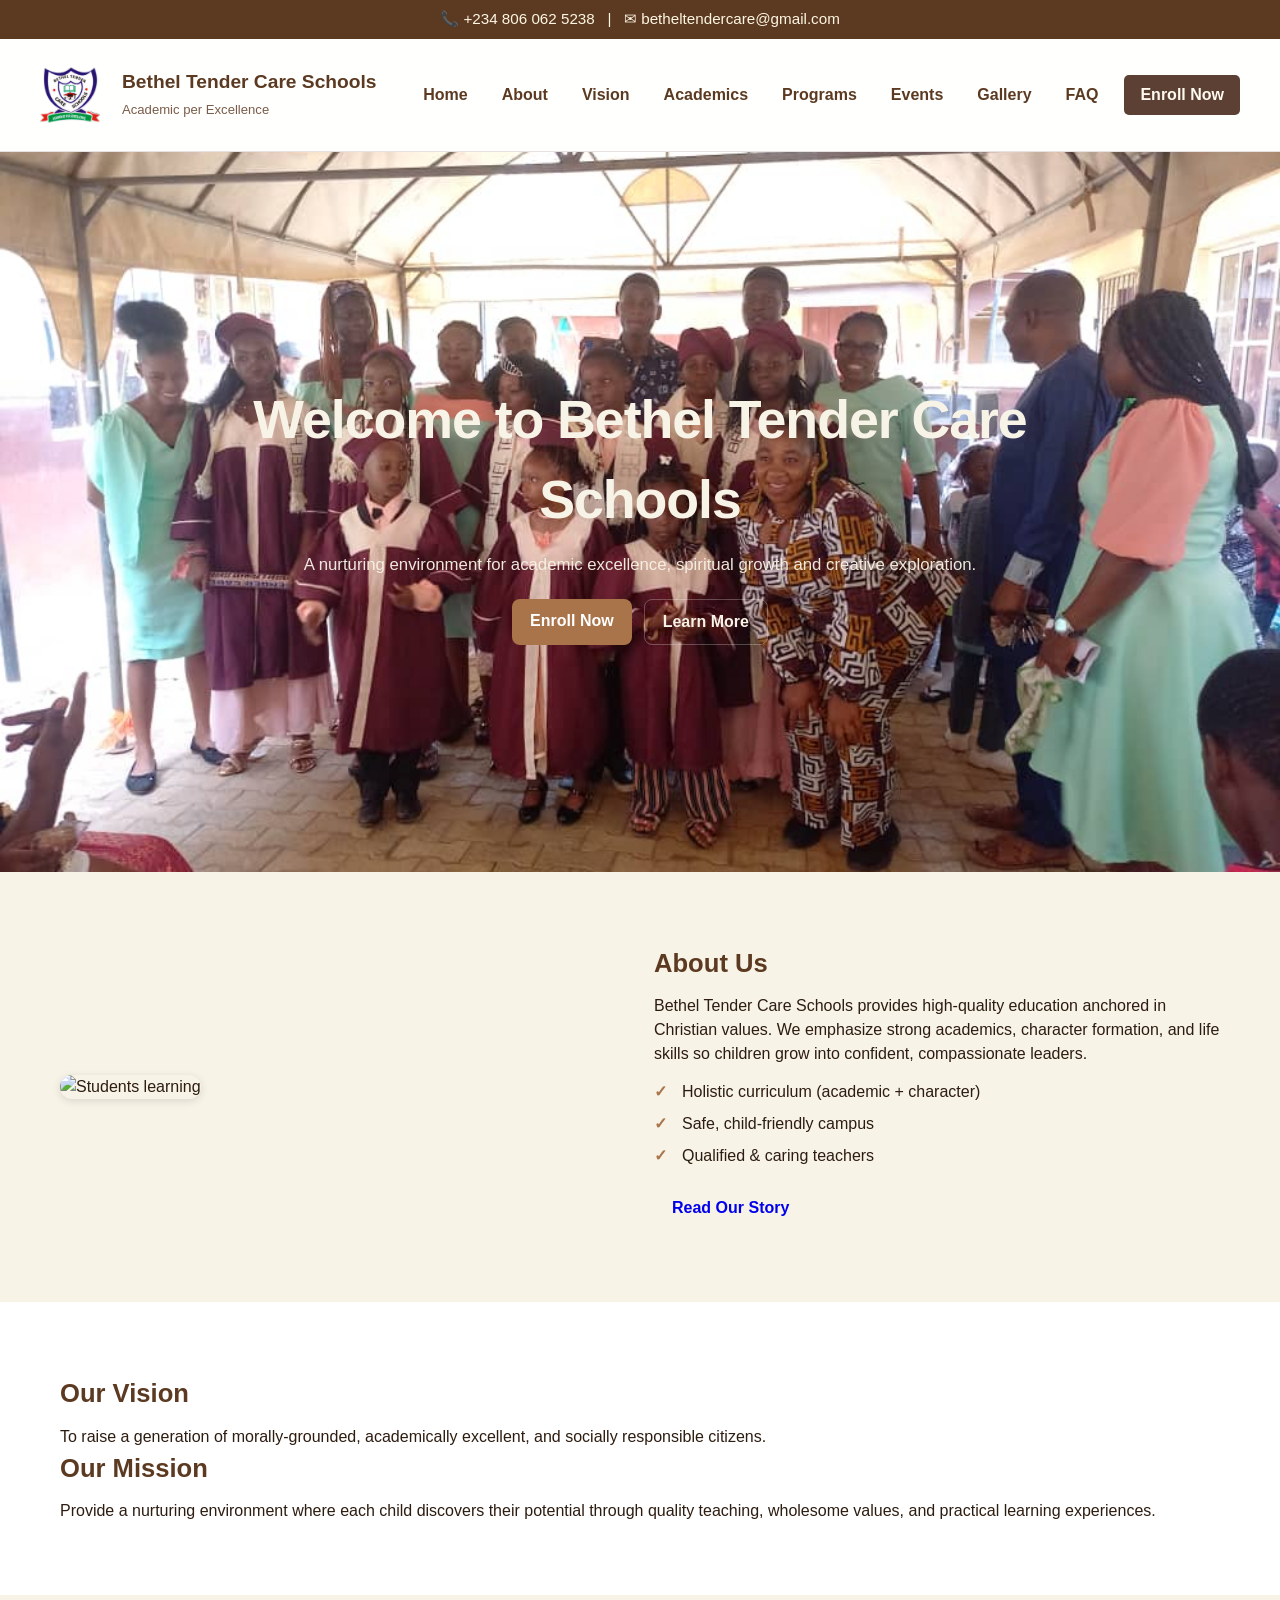
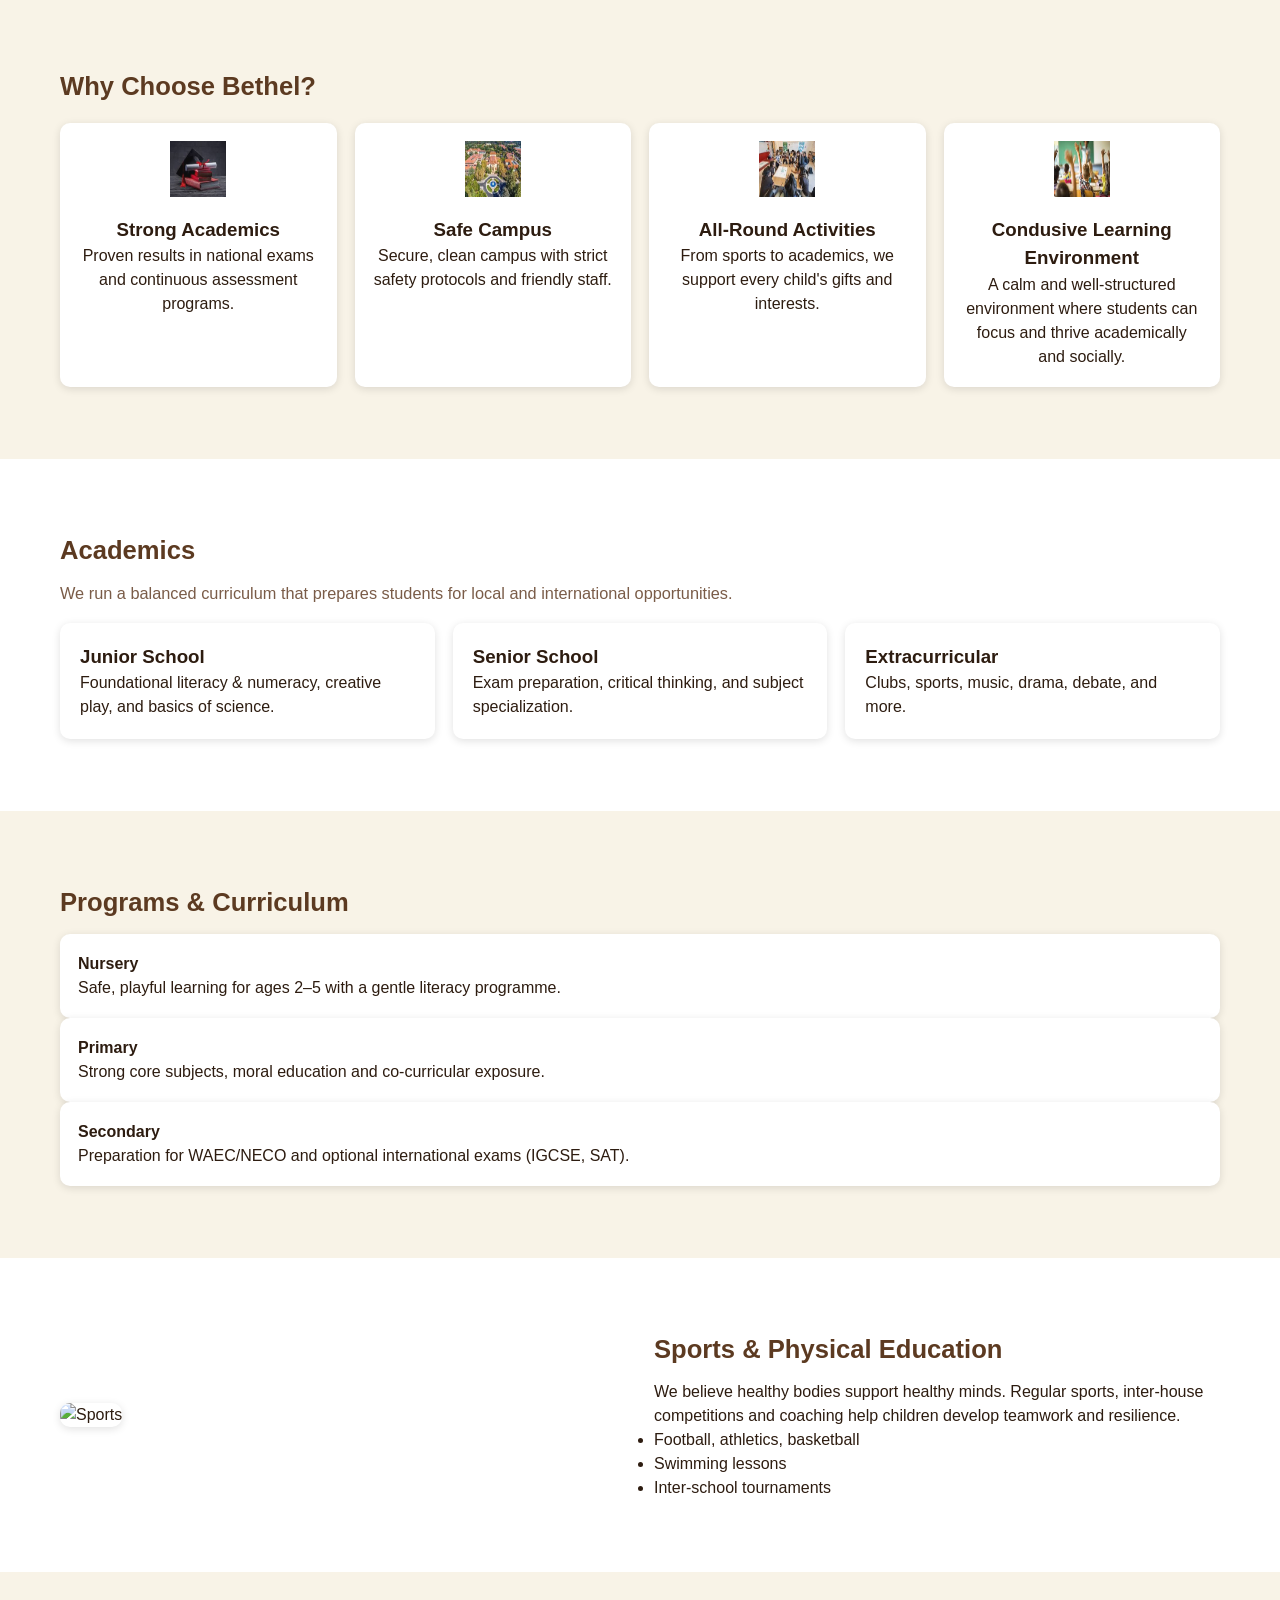
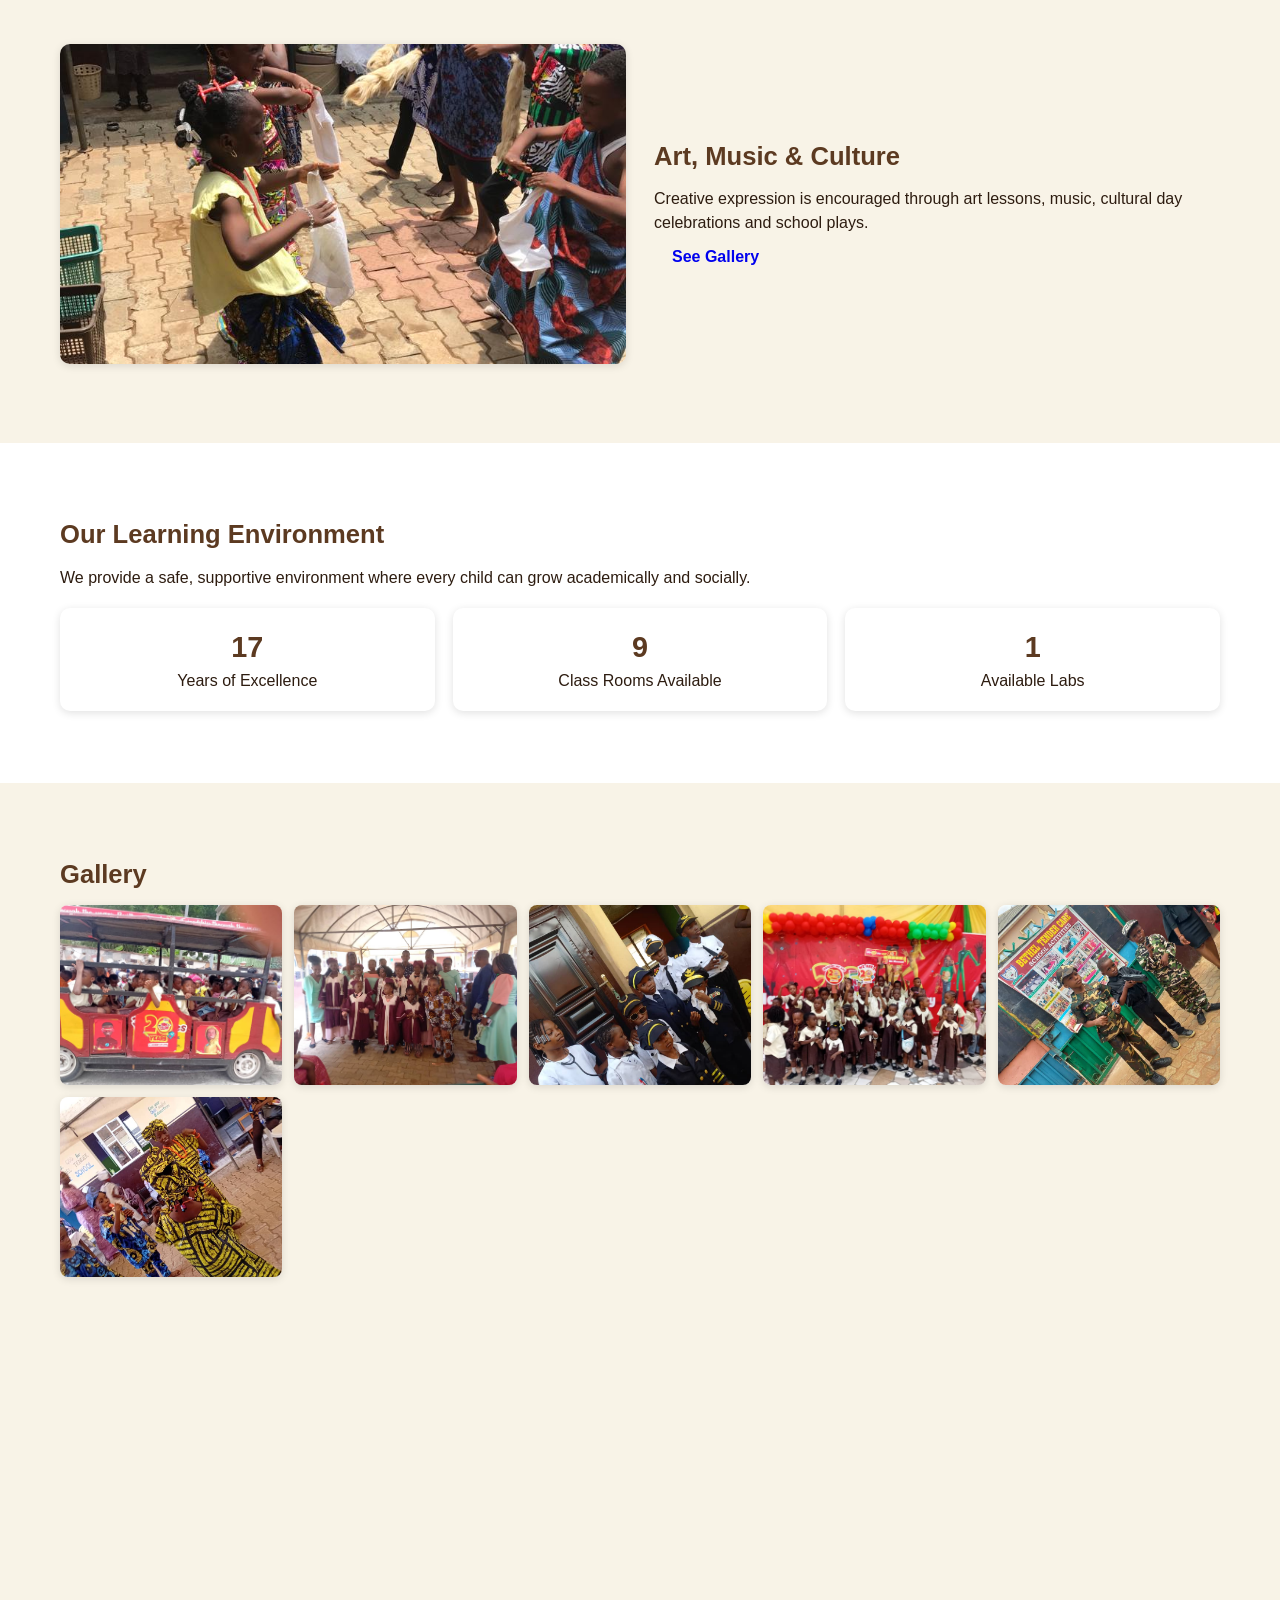
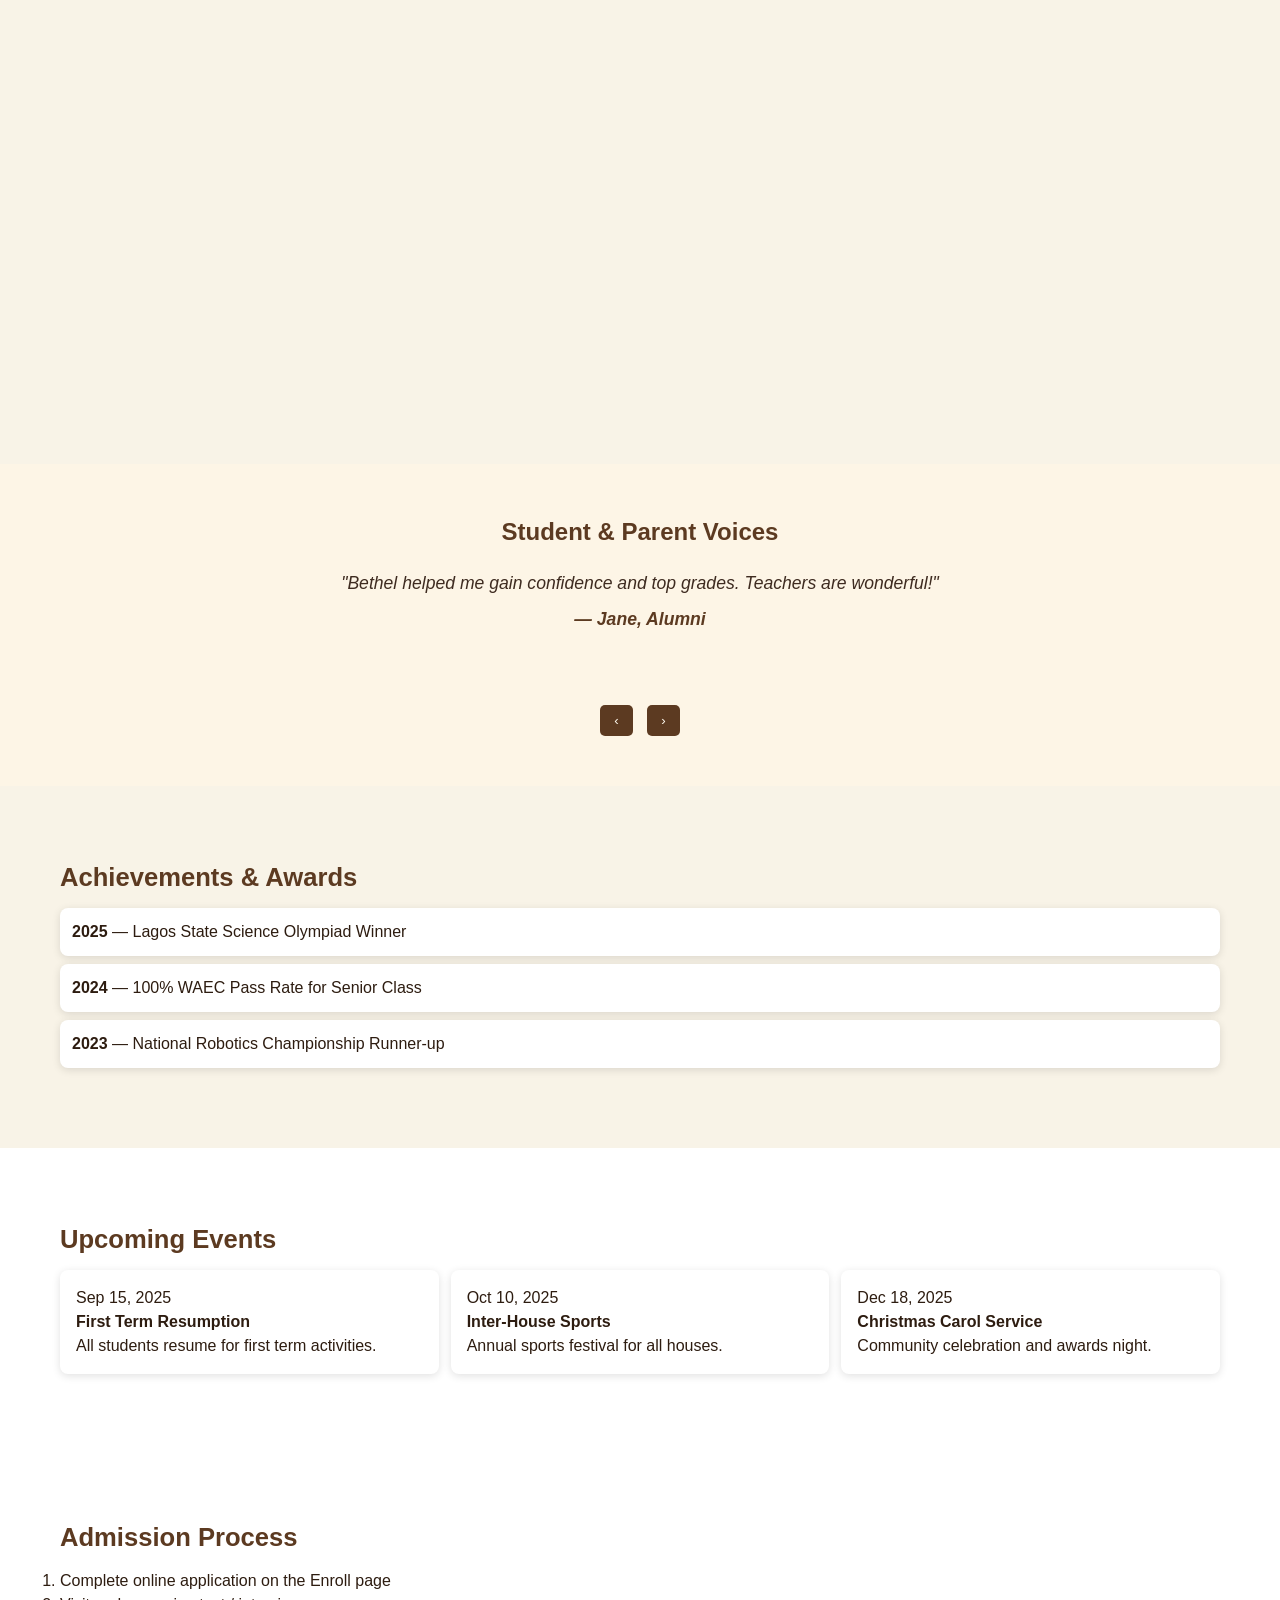
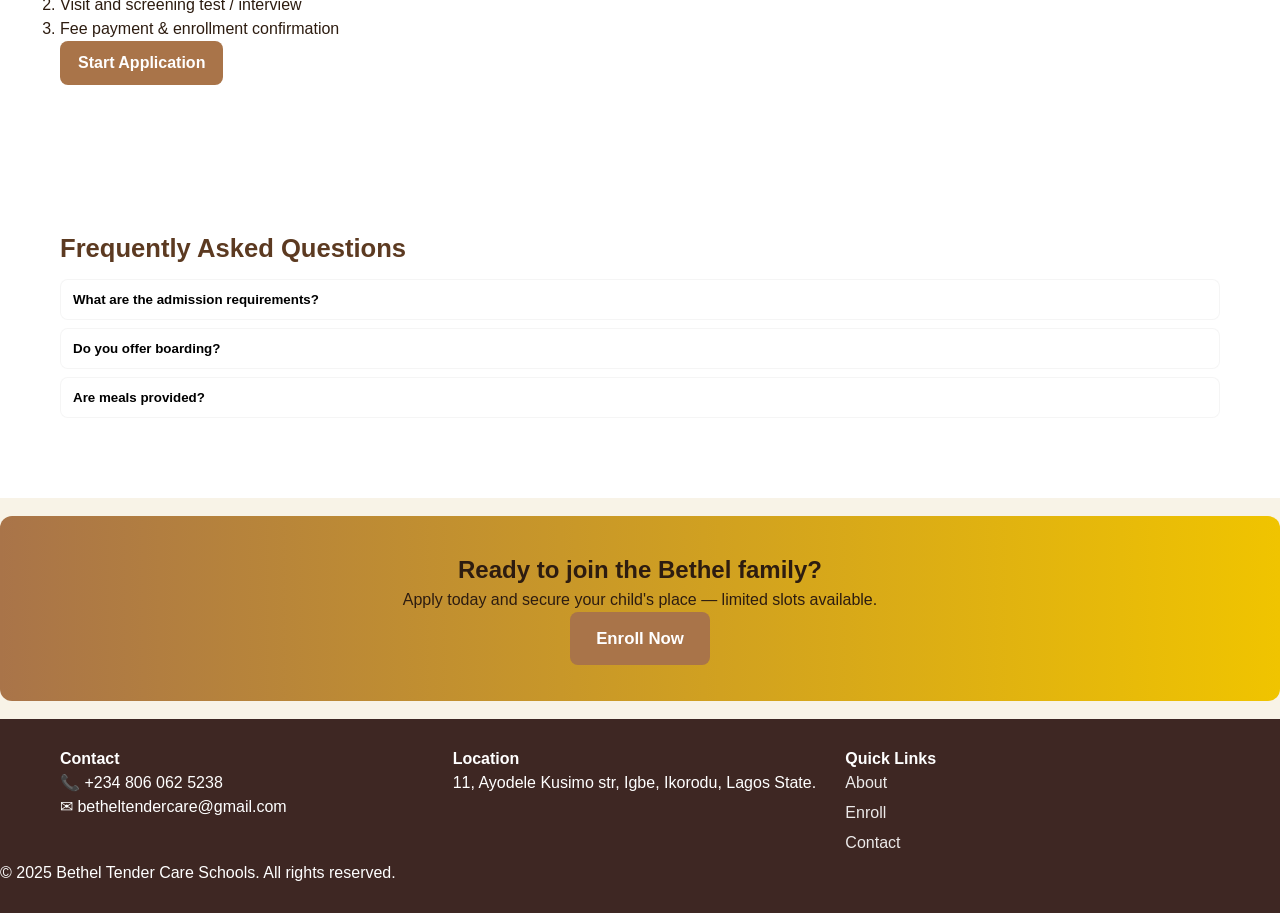
==== index.html @ 30502657 "Initial commit" ====
<!DOCTYPE html>
<html lang="en">
<head>
  <meta charset="utf-8" />
  <meta name="viewport" content="width=device-width,initial-scale=1" />
  <title>Bethel Tender Care Schools — Home</title>
  <link rel="stylesheet" href="style.css" />
</head>
<body>
  <!-- Top bar -->
  <div class="top-bar">
    <div class="container">
      📞 +234 806 062 5238 &nbsp; | &nbsp; ✉ betheltendercare@gmail.com
    </div>
  </div>

  <!-- Header / Nav -->
  <header class="site-header">
    <div class="container header-inner">
      <div class="brand">
        <img src="logo.png" alt="Bethel Tender Care logo" class="logo" />
        <div class="brand-text">
          <span class="school-name">Bethel Tender Care Schools</span>
          <span class="tagline">Academic per Excellence</span>
        </div>
      </div>

      <button id="navToggle" aria-expanded="false" aria-controls="mainNav" class="nav-toggle">
        ☰
      </button>

      <nav id="mainNav" class="nav">
        <ul>
          <li><a href="#hero">Home</a></li>
          <li><a href="#about">About</a></li>
          <li><a href="#vision">Vision</a></li>
          <li><a href="#academics">Academics</a></li>
          <li><a href="#programs">Programs</a></li>
          <li><a href="#events">Events</a></li>
          <li><a href="#gallery">Gallery</a></li>
          <li><a href="#faq">FAQ</a></li>
          <li><a class="cta" href="enroll.html">Enroll Now</a></li>
        </ul>
      </nav>
    </div>
  </header>

  <!-- HERO (parallax) -->
  <section id="hero" class="hero" role="region" aria-label="Welcome">
    <div class="hero-inner container">
      <h1 class="hero-title">Welcome to Bethel Tender Care Schools</h1>
      <p class="hero-sub">A nurturing environment for academic excellence, spiritual growth and creative exploration.</p>
      <div class="hero-ctas">
        <a class="btn btn-primary" href="enroll.html">Enroll Now</a>
        <a class="btn btn-ghost" href="#about">Learn More</a>
      </div>
    </div>
  </section>

  <!-- 1 — About (full screen) -->
  <section id="about" class="section about">
    <div class="container about-grid">
      <div class="about-media">
        <img src="images/about-hero.jpg" alt="Students learning" /> <!-- REPLACE -->
      </div>
      <div class="about-content">
        <h2>About Us</h2>
        <p>Bethel Tender Care Schools provides high-quality education anchored in Christian values. We emphasize strong academics, character formation, and life skills so children grow into confident, compassionate leaders.</p>
        <ul class="list-check">
          <li>Holistic curriculum (academic + character)</li>
          <li>Safe, child-friendly campus</li>
          <li>Qualified & caring teachers</li>
        </ul>
        <a class="btn" href="about.html">Read Our Story</a>
      </div>
    </div>
  </section>

  <!-- 2 — Vision & Mission -->
  <section id="vision" class="section alt">
    <div class="container split">
      <div>
        <h2>Our Vision</h2>
        <p>To raise a generation of morally-grounded, academically excellent, and socially responsible citizens.</p>
      </div>
      <div>
        <h2>Our Mission</h2>
        <p>Provide a nurturing environment where each child discovers their potential through quality teaching, wholesome values, and practical learning experiences.</p>
      </div>
    </div>
  </section>

  <!-- 3 — Why Choose Us (features grid) -->
  <section id="why" class="section">
    <div class="container">
      <h2>Why Choose Bethel?</h2>
      <div class="features-grid">
        <article class="feature">
          <img src="academic.jpeg" alt="" />
          <h3>Strong Academics</h3>
          <p>Proven results in national exams and continuous assessment programs.</p>
        </article>
        <article class="feature">
          <img src="campus.jpeg" alt="" />
          <h3>Safe Campus</h3>
          <p>Secure, clean campus with strict safety protocols and friendly staff.</p>
        </article>
        <article class="feature">
          <img src="activities.jpeg" alt="" />
          <h3>All-Round Activities</h3>
          <p>From sports to academics, we support every child's gifts and interests.</p>
        </article>
        <article class="feature">
          <img src="learning.jpeg" alt="" />
          <h3>Condusive Learning Environment</h3>
          <p>A calm and well-structured environment where students can focus and thrive academically and socially.</p>
        </article>
      </div>
    </div>
  </section>

  <!-- 4 — Academics (cards) -->
  <section id="academics" class="section alt">
    <div class="container">
      <h2>Academics</h2>
      <p class="lead">We run a balanced curriculum that prepares students for local and international opportunities.</p>
      <div class="card-grid">
        <div class="card">
          <h3>Junior School</h3>
          <p>Foundational literacy & numeracy, creative play, and basics of science.</p>
        </div>
        <div class="card">
          <h3>Senior School</h3>
          <p>Exam preparation, critical thinking, and subject specialization.</p>
        </div>
        <div class="card">
          <h3>Extracurricular</h3>
          <p>Clubs, sports, music, drama, debate, and more.</p>
        </div>
      </div>
    </div>
  </section>

  <!-- 5 — Programs (detailed) -->
  <section id="programs" class="section">
    <div class="container">
      <h2>Programs & Curriculum</h2>
      <div class="programs-grid">
        <article class="prog">
          <h4>Nursery</h4>
          <p>Safe, playful learning for ages 2–5 with a gentle literacy programme.</p>
        </article>
        <article class="prog">
          <h4>Primary</h4>
          <p>Strong core subjects, moral education and co-curricular exposure.</p>
        </article>
        <article class="prog">
          <h4>Secondary</h4>
          <p>Preparation for WAEC/NECO and optional international exams (IGCSE, SAT).</p>
        </article>
      </div>
    </div>
  </section>

  <!-- 6 — Sports & Activities (image + text) -->
  <section id="sports" class="section alt">
    <div class="container media-row">
      <div class="media-left">
        <img src="images/sports.jpg" alt="Sports" />
      </div>
      <div class="media-right">
        <h2>Sports & Physical Education</h2>
        <p>We believe healthy bodies support healthy minds. Regular sports, inter-house competitions and coaching help children develop teamwork and resilience.</p>
        <ul>
          <li>Football, athletics, basketball</li>
          <li>Swimming lessons</li>
          <li>Inter-school tournaments</li>
        </ul>
      </div>
    </div>
  </section>

  <!-- 7 — Art & Culture -->
  <section id="art" class="section">
    <div class="container media-row reverse">
      <div class="media-left">
        <h2>Art, Music & Culture</h2>
        <p>Creative expression is encouraged through art lessons, music, cultural day celebrations and school plays.</p>
        <a class="btn" href="#gallery">See Gallery</a>
      </div>
      <div class="media-right">
        <img src="Arts.jpg" alt="Art & Culture" />
      </div>
    </div>
  </section>

  <!-- 8 — Learning Environment -->
  <section id="stem" class="section alt">
    <div class="container">
      <h2>Our Learning Environment</h2>
      <p>We provide a safe, supportive environment where every child can grow academically and socially.</p>
      <div class="stats-grid">
        <div class="stat">
          <strong class="count" data-target="17">0</strong>
          <span>Years of Excellence</span>
        </div>
        <div class="stat">
          <strong class="count" data-target="9">0</strong>
          <span>Class Rooms Available</span>
        </div>
        <div class="stat">
          <strong class="count" data-target="1">0</strong>
          <span>Available Labs</span>
        </div>
      </div>
    </div>
  </section>

  <!-- 9 — Photo Gallery (large grid) -->
  <section id="gallery" class="section">
    <div class="container">
      <h2>Gallery</h2>
      <div class="gallery-grid">
        <!-- REPLACE WITH YOUR IMAGES -->
        <img src="pic1.jpg" alt="Gallery 1" class="gallery-item" />
        <img src="pic2.jpg" alt="Gallery 2" class="gallery-item" />
        <img src="pic3.jpg" alt="Gallery 3" class="gallery-item" />
        <img src="pic4.jpg" alt="Gallery 4" class="gallery-item" />
        <img src="pic5.jpg" alt="Gallery 5" class="gallery-item" />
        <img src="pic6.jpg" alt="Gallery 6" class="gallery-item" />
      </div>
    </div>
  </section>

  <!-- 10 — School Tour Video Section -->
  <section id="tour" class="section alt">
    <div class="container">
      <h2>School Tour</h2>
      <div class="video-wrap">
        <!-- Replace src with your tour video (MP4) or embed -->
        <video controls src="videos/school-tour.mp4" poster="images/video-poster.jpg">Your browser doesn't support video.</video>
      </div>
    </div>
  </section>

  <!-- 11 — Student Testimonials (carousel) -->
  <section class="testimonials">
  <h2>Student & Parent Voices</h2>
  <div class="testimonial-container">
    <div class="testimonial active">
      <p>"Bethel helped me gain confidence and top grades. Teachers are wonderful!"</p>
      <span>— Jane, Alumni</span>
    </div>
    <div class="testimonial">
      <p>"My son has grown academically and spiritually at Bethel."</p>
      <span>— Mr. Okoye, Parent</span>
    </div>
    <div class="testimonial">
      <p>"Great balance of discipline and warmth — a home away from home."</p>
      <span>— Mrs. Uche</span>
    </div>
  </div>

  <div class="testimonial-buttons">
    <button id="prev">‹</button>
    <button id="next">›</button>
  </div>
</section>

  <!-- 12 — Achievements & Awards (timeline) -->
  <section id="awards" class="section">
    <div class="container">
      <h2>Achievements & Awards</h2>
      <ul class="timeline">
        <li><strong>2025</strong> — Lagos State Science Olympiad Winner</li>
        <li><strong>2024</strong> — 100% WAEC Pass Rate for Senior Class</li>
        <li><strong>2023</strong> — National Robotics Championship Runner-up</li>
      </ul>
    </div>
  </section>

  <!-- 13 — Events -->
  <section id="events" class="section alt">
    <div class="container">
      <h2>Upcoming Events</h2>
      <div class="events-grid">
        <article class="event-card">
          <time>Sep 15, 2025</time>
          <h4>First Term Resumption</h4>
          <p>All students resume for first term activities.</p>
        </article>
        <article class="event-card">
          <time>Oct 10, 2025</time>
          <h4>Inter-House Sports</h4>
          <p>Annual sports festival for all houses.</p>
        </article>
        <article class="event-card">
          <time>Dec 18, 2025</time>
          <h4>Christmas Carol Service</h4>
          <p>Community celebration and awards night.</p>
        </article>
      </div>
    </div>
  </section>

  <!-- 14 — Admissions Process (steps) -->
  <section id="admission-process" class="section alt">
    <div class="container">
      <h2>Admission Process</h2>
      <ol class="steps">
        <li>Complete online application on the Enroll page</li>
        <li>Visit and screening test / interview</li>
        <li>Fee payment & enrollment confirmation</li>
      </ol>
      <a class="btn btn-primary" href="enroll.html">Start Application</a>
    </div>
  </section>

  <!-- 15 — FAQ (accordion) -->
  <section id="faq" class="section alt">
    <div class="container">
      <h2>Frequently Asked Questions</h2>
      <div class="faq-list">
        <div class="faq-item">
          <button class="faq-q">What are the admission requirements?</button>
          <div class="faq-a">Birth certificate, recent school report, medical form, and completed application form.</div>
        </div>
        <div class="faq-item">
          <button class="faq-q">Do you offer boarding?</button>
          <div class="faq-a">“We currently operate strictly as a day school, 
            as we believe children thrive best when they can return home to their families daily. 
            While we do not offer boarding facilities, we ensure our students receive a full, engaging, 
            and well-structured school day.”</div>
        </div>
        <div class="faq-item">
          <button class="faq-q">Are meals provided?</button>
          <div class="faq-a">Meals are not provided by the school. 
            Children are expected to come with their own packed lunches and snacks from home.</div>
        </div>
      </div>
    </div>
  </section>

  <!-- 16 — CTA Banner -->
  <section class="cta-banner">
    <div class="container">
      <h2>Ready to join the Bethel family?</h2>
      <p>Apply today and secure your child's place — limited slots available.</p>
      <a class="btn btn-primary large" href="enroll.html">Enroll Now</a>
    </div>
  </section>

  <!-- 17 — Contact & Footer -->
  <footer class="site-footer">
    <div class="container footer-grid">
      <div>
        <h4>Contact</h4>
        <p>📞 +234 806 062 5238<br/>✉ betheltendercare@gmail.com</p>
      </div>
      <div>
        <h4>Location</h4>
        <p>11, Ayodele Kusimo str, Igbe, Ikorodu, Lagos State.</p>
      </div>
      <div>
        <h4>Quick Links</h4>
        <ul class="footer-links">
          <li><a href="about.html">About</a></li>
          <li><a href="enroll.html">Enroll</a></li>
          <li><a href="https://wa.me/2348060625238">Contact</a></li>
        </ul>
      </div>
    </div>
    <div class="copyright">
      &copy; 2025 Bethel Tender Care Schools. All rights reserved.
    </div>
  </footer>

  <script src="script.js"></script>
</body>
</html>
---- style.css ----
/* ===== Base Reset ===== */
* {
  box-sizing: border-box;
  margin: 0;
  padding: 0;
  font-family: "Segoe UI", Arial, sans-serif;
}

body {
  background: #fffaf0; /* cream background */
  color: #3e2b20;      /* dark cocoa text */
  line-height: 1.6;
}

/* ===== Top Bar ===== */
.top-bar {
  background: #4e342e; /* chocolate */
  color: #fdf6e3;      /* cream text */
  font-size: 0.9rem;
  padding: 0.5rem 0;
  text-align: center;
}

/* ===== Header ===== */
.site-header {
  background: #fff;
  border-bottom: 2px solid #eee;
  padding: 1rem 0;
}

.header-inner {
  display: flex;
  align-items: center;
  justify-content: space-between;
}

.brand {
  display: flex;
  align-items: center;
}

.logo {
  height: 50px;
  margin-right: 10px;
}

.school-name {
  font-weight: bold;
  font-size: 1.2rem;
  color: #5c4033; /* chocolate */
}

/* ===== Navigation ===== */
.nav ul {
  list-style: none;
  display: flex;
  gap: 1rem;
}

.nav a {
  text-decoration: none;
  color: #5c4033; /* chocolate */
  font-weight: 500;
}

.nav a.cta {
  background: #5c4033; /* chocolate button */
  color: #fffaf0;      /* cream text */
  padding: 0.5rem 1rem;
  border-radius: 5px;
}

/* ===== Base / Reset ===== */
:root{
  --primary:#5c4033;       /* chocolate */
  --accent:#d2b48c;        /* tan/cream accent */
  --muted:#7a6a5a;         /* cocoa muted */
  --bg:#fffaf0;            /* cream */
  --glass: rgba(255,255,255,0.85);
  --card-shadow: 0 8px 20px rgba(92,64,51,0.08);
}
*{box-sizing:border-box;margin:0;padding:0}
body{
  font-family: "Segoe UI", Roboto, system-ui, -apple-system, "Helvetica Neue", Arial;
  color:#2d1c10;
  background: var(--bg);
  -webkit-font-smoothing:antialiased;
  -moz-osx-font-smoothing:grayscale;
  line-height:1.5;
}
.container{max-width:1200px;margin:0 auto;padding:0 20px}

/* ===== Top Bar ===== */
.top-bar{
  background:var(--primary);
  color:#fdf6e3;
  font-size:0.95rem;
  padding:8px 0;
}
.top-bar .container{display:flex;justify-content:center;align-items:center}

/* ===== Header & Nav ===== */
.site-header{background:rgba(255,255,255,0.95);position:sticky;top:0;z-index:999;border-bottom:1px solid rgba(92,64,51,0.15)}
.header-inner{display:flex;align-items:center;justify-content:space-between;padding:12px 0}
.brand{display:flex;align-items:center;gap:12px}
.logo{height:56px;width:auto}
.school-name{font-weight:700;color:var(--primary);display:block}
.tagline{font-size:0.82rem;color:var(--muted)}
.nav{display:flex}
.nav ul{display:flex;gap:18px;align-items:center;list-style:none}
.nav a{color:var(--primary);text-decoration:none;font-weight:600;padding:6px 8px;border-radius:6px;transition:all .18s}
.nav a:hover{background:rgba(92,64,51,0.08)}
.nav .cta {
    background: var(--primary);
    color:#fdf6e3;
    padding: 8px 20px;
    border-radius: 8px;
    white-space: nowrap;
    display: inline-flex;
    align-items: center;
    justify-content: center;
    height: 40px;
}
.nav-toggle{display:none;background:none;border:0;font-size:1.4rem}

:root {
  --primary: #5c3a21;   /* Chocolate */
  --accent: #a97449;    /* Lighter chocolate for buttons/accents */
  --bg: #f8f3e7;        /* Cream background */
  --muted: #7a5c48;     /* Muted brown text */
  --card-shadow: 0 2px 8px rgba(0,0,0,0.12);
}

/* ===== HERO (parallax-ready) ===== */
.hero {
  min-height: 80vh;
  display: flex; align-items: center; justify-content: center; text-align: center;
  background-image: url('main.jpg'); /* REPLACE with your hero image */
  background-size: cover; background-position: center;
  position: relative; color: #f8f3e7; padding: 60px 20px;
}
.hero::before {
  content: "";
  position: absolute; inset: 0;
  background: rgba(0,0,0,0);
}
.hero-inner { position: relative; z-index: 2; max-width: 980px; }
.hero-title { font-size: clamp(1.8rem, 4.2vw, 3.6rem); margin-bottom: 12px; font-weight: 800; letter-spacing: -0.02em; }
.hero-sub { font-size: 1.05rem; margin-bottom: 22px; opacity: 0.95; }
.hero-ctas { display: flex; gap: 12px; justify-content: center; flex-wrap: wrap; }

/* button styles */
.btn { display: inline-block; padding: 10px 18px; border-radius: 8px; text-decoration: none; font-weight: 700; }
.btn-primary { background: var(--accent); color: #fff; }
.btn-ghost { background: transparent; border: 1px solid rgba(255,255,255,0.25); color: #f8f3e7; }

/* ===== Sections ===== */
.section { padding: 72px 0; background: var(--bg); }
.section.alt { background: #fff; }
.section h2 { font-size: 1.6rem; color: var(--primary); margin-bottom: 12px; }
.lead { color: var(--muted); margin-bottom: 18px; }

/* ===== About grid ===== */
.about-grid { display: grid; grid-template-columns: 1fr 1fr; gap: 28px; align-items: center; }
.about-media img { width: 100%; height: 420px; object-fit: cover; border-radius: 12px; box-shadow: var(--card-shadow); }
.list-check { margin: 14px 0 18px; list-style: none; padding-left: 0; }
.list-check li { position: relative; padding-left: 28px; margin-bottom: 8px; }
.list-check li:before { content: "✓"; position: absolute; left: 0; color: var(--accent); font-weight: 700; }

/* ===== Features grid ===== */
.features-grid { display: grid; grid-template-columns: repeat(auto-fit,minmax(220px,1fr)); gap: 18px; margin-top: 18px; }
.feature { background: #fff; padding: 18px; border-radius: 10px; box-shadow: var(--card-shadow); text-align: center; }
.feature img { width: 56px; height: 56px; margin-bottom: 12px; opacity: 0.95; }

/* ===== Card grid ===== */
.card-grid { display: grid; grid-template-columns: repeat(auto-fit,minmax(220px,1fr)); gap: 18px; margin-top: 18px; }
.card { background: #fff; padding: 20px; border-radius: 10px; box-shadow: var(--card-shadow); }
.prog { background: #fff; padding: 18px; border-radius: 10px; box-shadow: var(--card-shadow); }

/* ===== Media row ===== */
.media-row { display: flex; gap: 28px; align-items: center; }
.media-row.reverse { flex-direction: row-reverse; }
.media-left img, .media-right img { width: 100%; height: 320px; object-fit: cover; border-radius: 10px; box-shadow: var(--card-shadow); }
.media-left, .media-right { flex: 1; }

/* ===== Stats / counters ===== */
.stats-grid { display: flex; gap: 18px; justify-content: space-between; margin-top: 18px; }
.stat { background: #fff; padding: 18px; border-radius: 10px; text-align: center; flex: 1; box-shadow: var(--card-shadow); }
.stat .count { font-size: 1.8rem; color: var(--primary); display: block; }

/* ===== Gallery grid ===== */
.gallery-grid { display: grid; grid-template-columns: repeat(auto-fit,minmax(220px,1fr)); gap: 12px; }
.gallery-grid .gallery-item { width: 100%; height: 180px; object-fit: cover; border-radius: 8px; cursor: pointer; transition: transform .28s; box-shadow: var(--card-shadow); }
.gallery-grid .gallery-item:hover { transform: translateY(-6px); }

/* ===== Video wrap ===== */
.video-wrap video { width: 100%; max-height: 520px; border-radius: 12px; box-shadow: var(--card-shadow); display: block; }

/* ===== Testimonials stylings ===== */
.testimonials {
  text-align: center;
  padding: 50px 20px;
  background: #fdf5e6; /* cream background */
}

.testimonials h2 {
  color: var(--primary);
  margin-bottom: 20px;
}

.testimonial-container {
  position: relative;
  max-width: 700px;
  margin: 0 auto;
  min-height: 120px;
}

.testimonial {
  display: none;
  font-style: italic;
  font-size: 1.1rem;
  color: #3e2b20;
}

.testimonial.active {
  display: block;
  animation: fadeIn 0.7s ease-in-out;
}

.testimonial span {
  display: block;
  margin-top: 10px;
  font-weight: bold;
  color: var(--primary);
}

.testimonial-buttons {
  margin-top: 15px;
}

.testimonial-buttons button {
  background: var(--primary);
  color: #fffaf0;
  border: none;
  padding: 8px 14px;
  margin: 0 5px;
  border-radius: 5px;
  cursor: pointer;
}

.testimonial-buttons button:hover {
  background: #3e2723; /* deeper chocolate */
}

@keyframes fadeIn {
  from { opacity: 0; transform: translateY(10px); }
  to { opacity: 1; transform: translateY(0); }
}

/* ===== Teachers grid ===== */
.teacher-grid{display:grid;grid-template-columns:repeat(auto-fit,minmax(220px,1fr));gap:18px;margin-top:18px}
.teacher-card{background:#fff;padding:18px;border-radius:10px;text-align:center;box-shadow:var(--card-shadow)}
.teacher-card img{width:100%;height:220px;object-fit:cover;border-radius:8px;margin-bottom:12px}

/* ===== Timeline & events ===== */
.timeline{list-style:none;padding-left:0;margin-top:12px}
.timeline li{background:#fff;padding:12px;border-radius:8px;margin-bottom:8px;box-shadow:var(--card-shadow)}
.events-grid{display:grid;grid-template-columns:repeat(auto-fit,minmax(220px,1fr));gap:12px}
.event-card{background:#fff;padding:16px;border-radius:8px;box-shadow:var(--card-shadow)}

/* ===== Table ===== */
.fees-table{width:100%;border-collapse:collapse;margin-top:12px}
.fees-table th,.fees-table td{padding:12px;border:1px solid #eee;text-align:left}
.muted{color:var(--muted);font-size:0.95rem}

/* ===== FAQ accordion ===== */
.faq-list{margin-top:12px}
.faq-item{margin-bottom:8px}
.faq-q{width:100%;text-align:left;padding:12px;background:#fff;border-radius:8px;border:1px solid rgba(0,0,0,0.04);cursor:pointer;font-weight:700}
.faq-a{padding:12px 14px;background:#fff;border-radius:8px;border:1px solid rgba(0,0,0,0.04);display:none;margin-top:6px}

/* ===== CTA Banner ===== */
.cta-banner{background:linear-gradient(90deg,var(--accent),#f0c400);padding:36px 20px;text-align:center;border-radius:12px;margin:18px auto}
.cta-banner .large{padding:14px 26px;font-size:1.05rem}

/* ===== Footer ===== */
.site-footer{background:#0b1b2b;color:#fff;padding:28px 0;margin-top:18px}
.footer-grid{display:grid;grid-template-columns:repeat(auto-fit,minmax(180px,1fr));gap:18px}
.footer-links{list-style:none;padding-left:0}
.footer-links a{color:#fff;text-decoration:none;opacity:.9;display:block;margin-bottom:6px}

/* ===== Utility classes ===== */
.lead{font-size:1.02rem;color:var(--muted);margin-bottom:12px}

/* ===== Lightbox (gallery) ===== */
.lightbox{
  position:fixed;inset:0;background:rgba(0,0,0,0.8);display:flex;align-items:center;justify-content:center;z-index:2000;opacity:0;pointer-events:none;transition:opacity .25s
}
.lightbox.visible{opacity:1;pointer-events:auto}
.lightbox img{max-width:90%;max-height:90%;border-radius:8px;box-shadow:0 20px 60px rgba(0,0,0,0.6)}

/* ===== Responsive ===== */
@media (max-width:960px){
  .about-grid{grid-template-columns:1fr}
  .media-row{flex-direction:column}
  .nav ul{display:none}
  .nav-toggle{display:block}
}
@media (max-width:640px){
  .hero-title{font-size:1.8rem}
  .stat .count{font-size:1.2rem}
  .gallery-grid .gallery-item{height:130px}
  .media-left img,.media-right img{height:200px}
}


/* ===== Footer ===== */
.site-footer{background:#3e2723;color:#fff;padding:28px 0;margin-top:18px}
.footer-links a{color:#fff;text-decoration:none;opacity:.9;display:block;margin-bottom:6px}
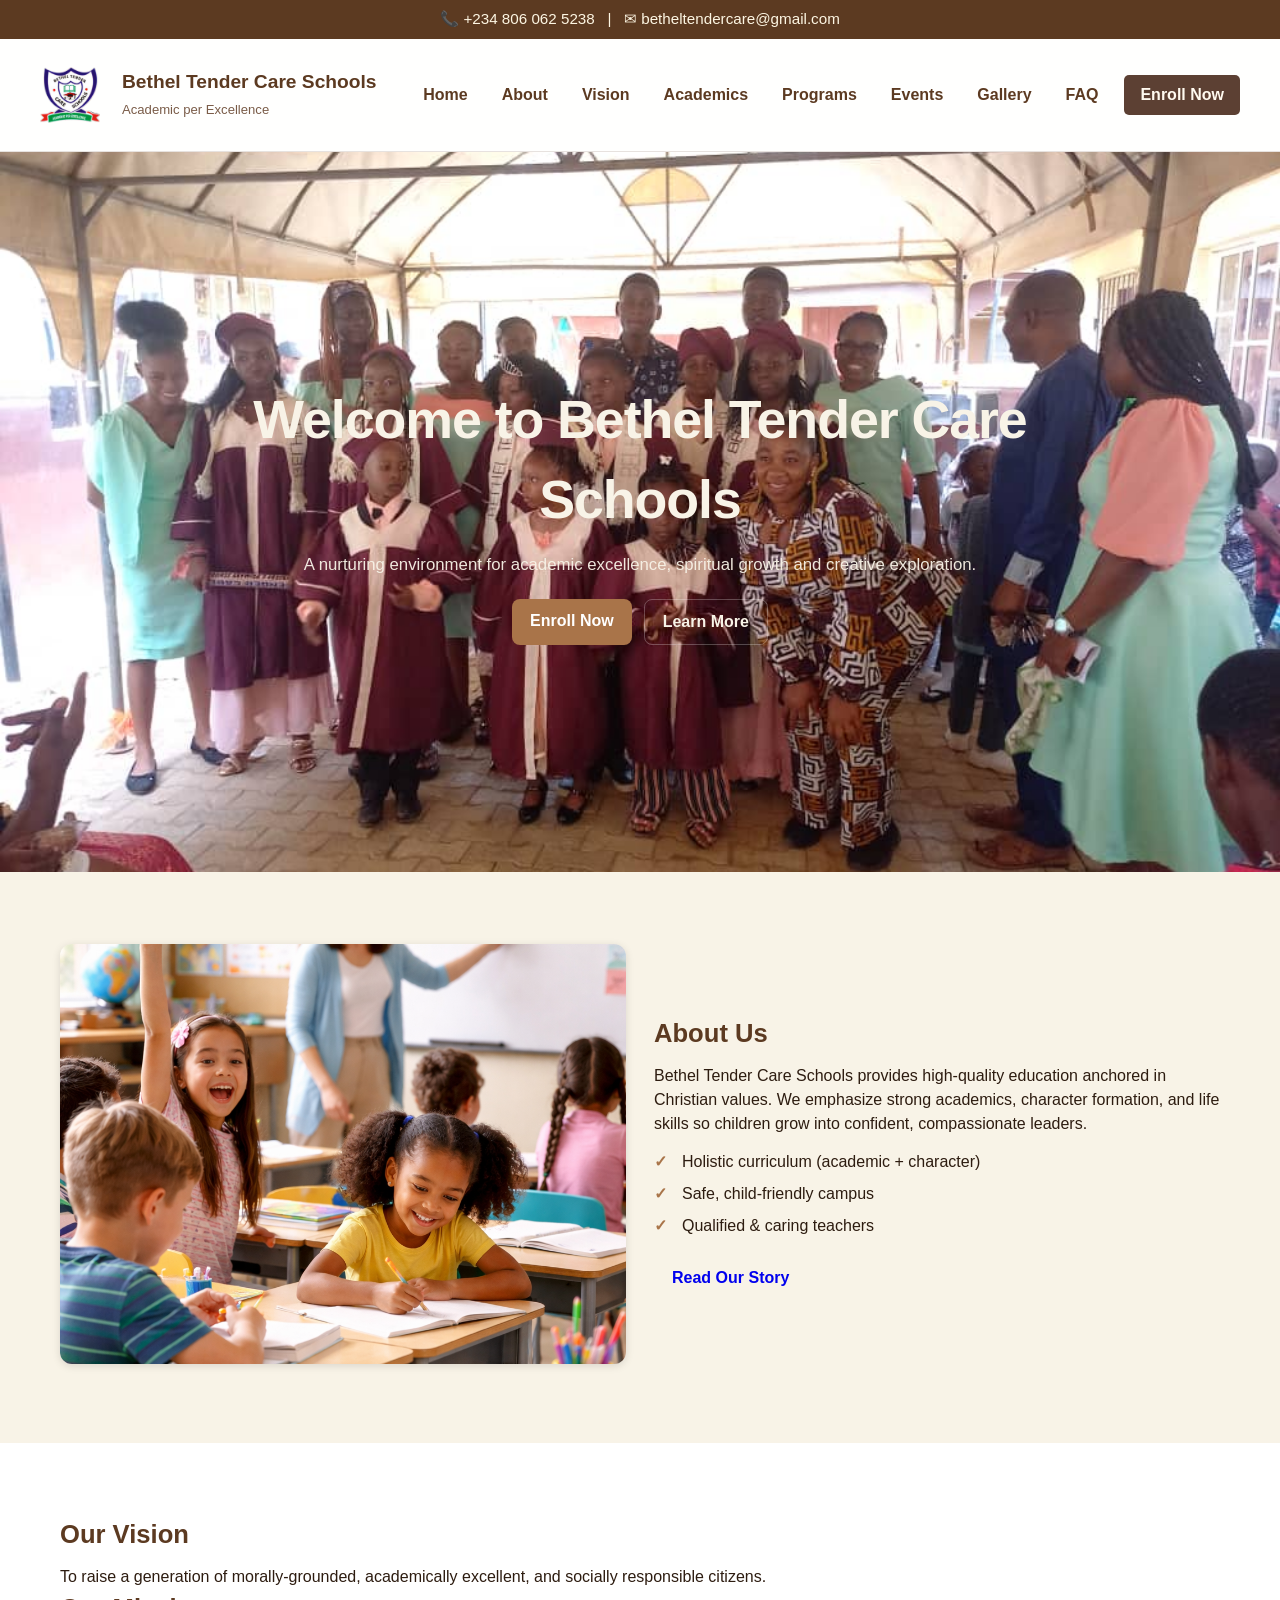
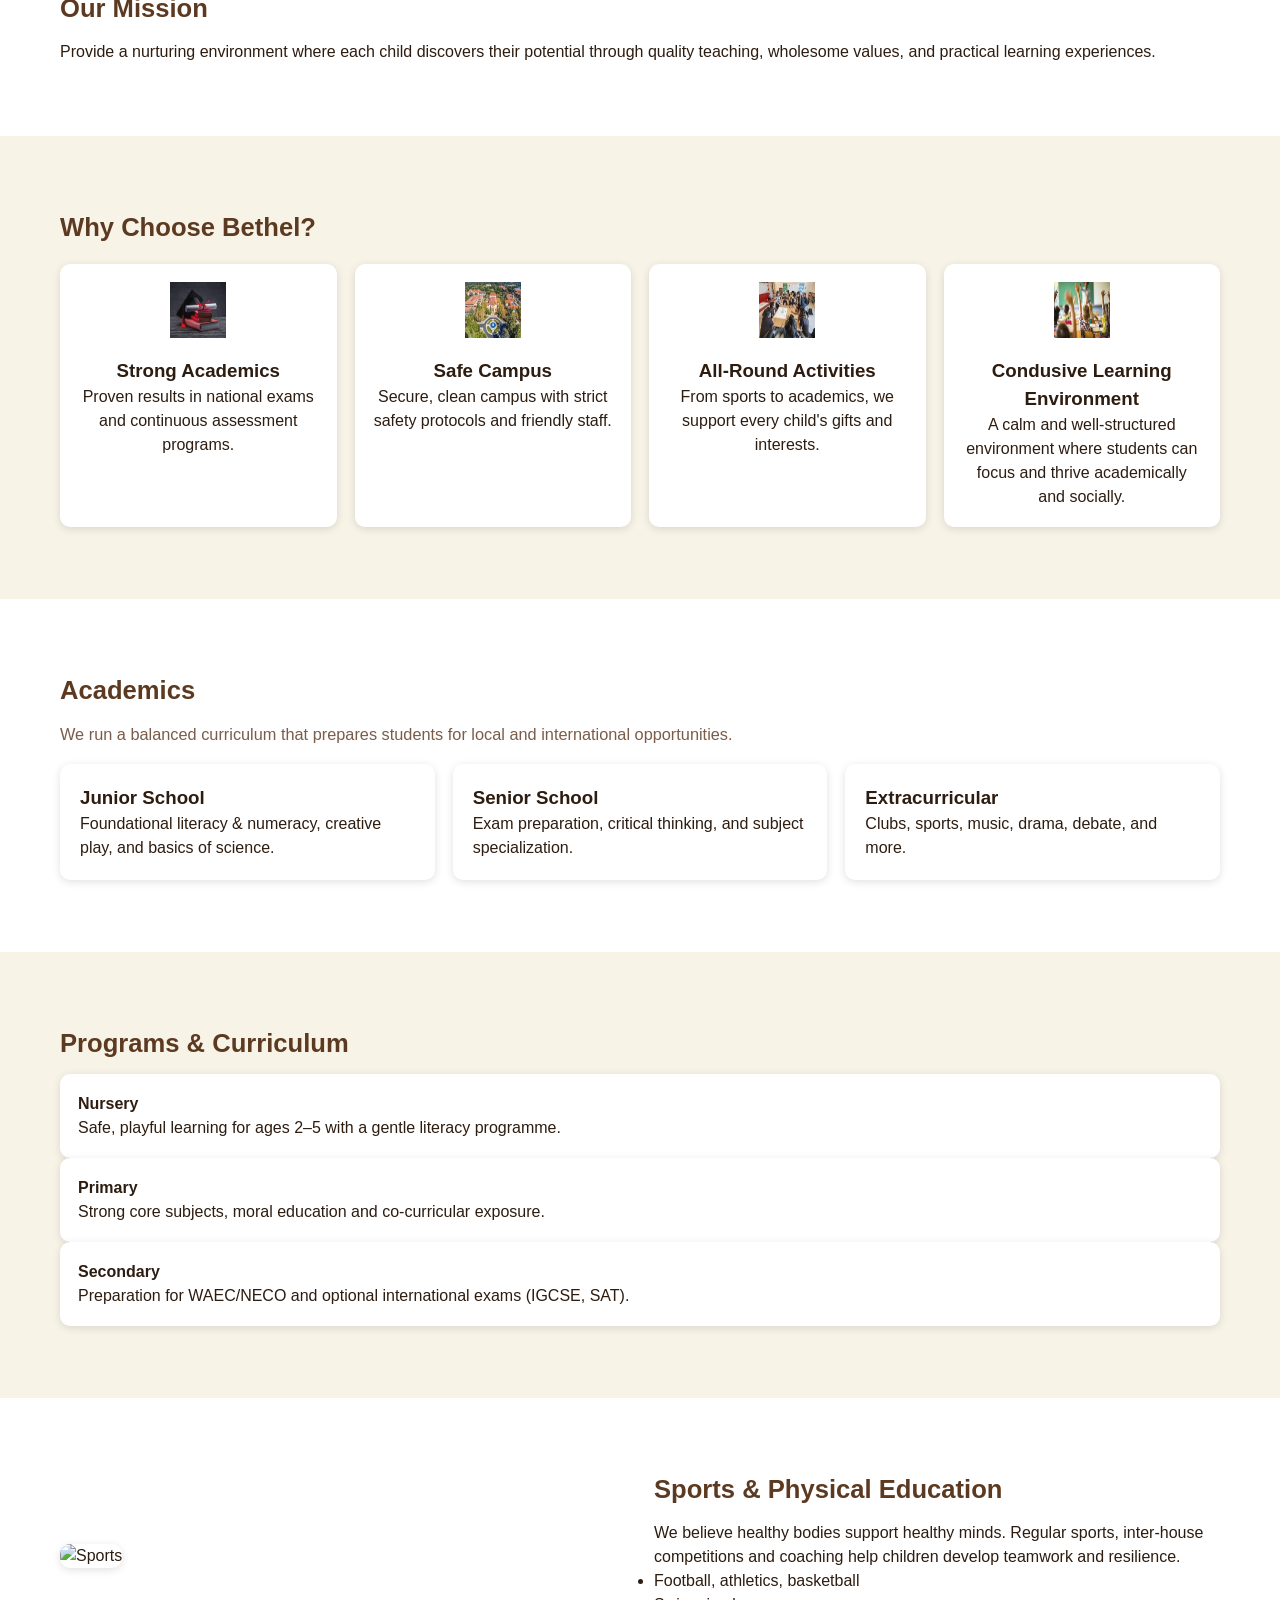
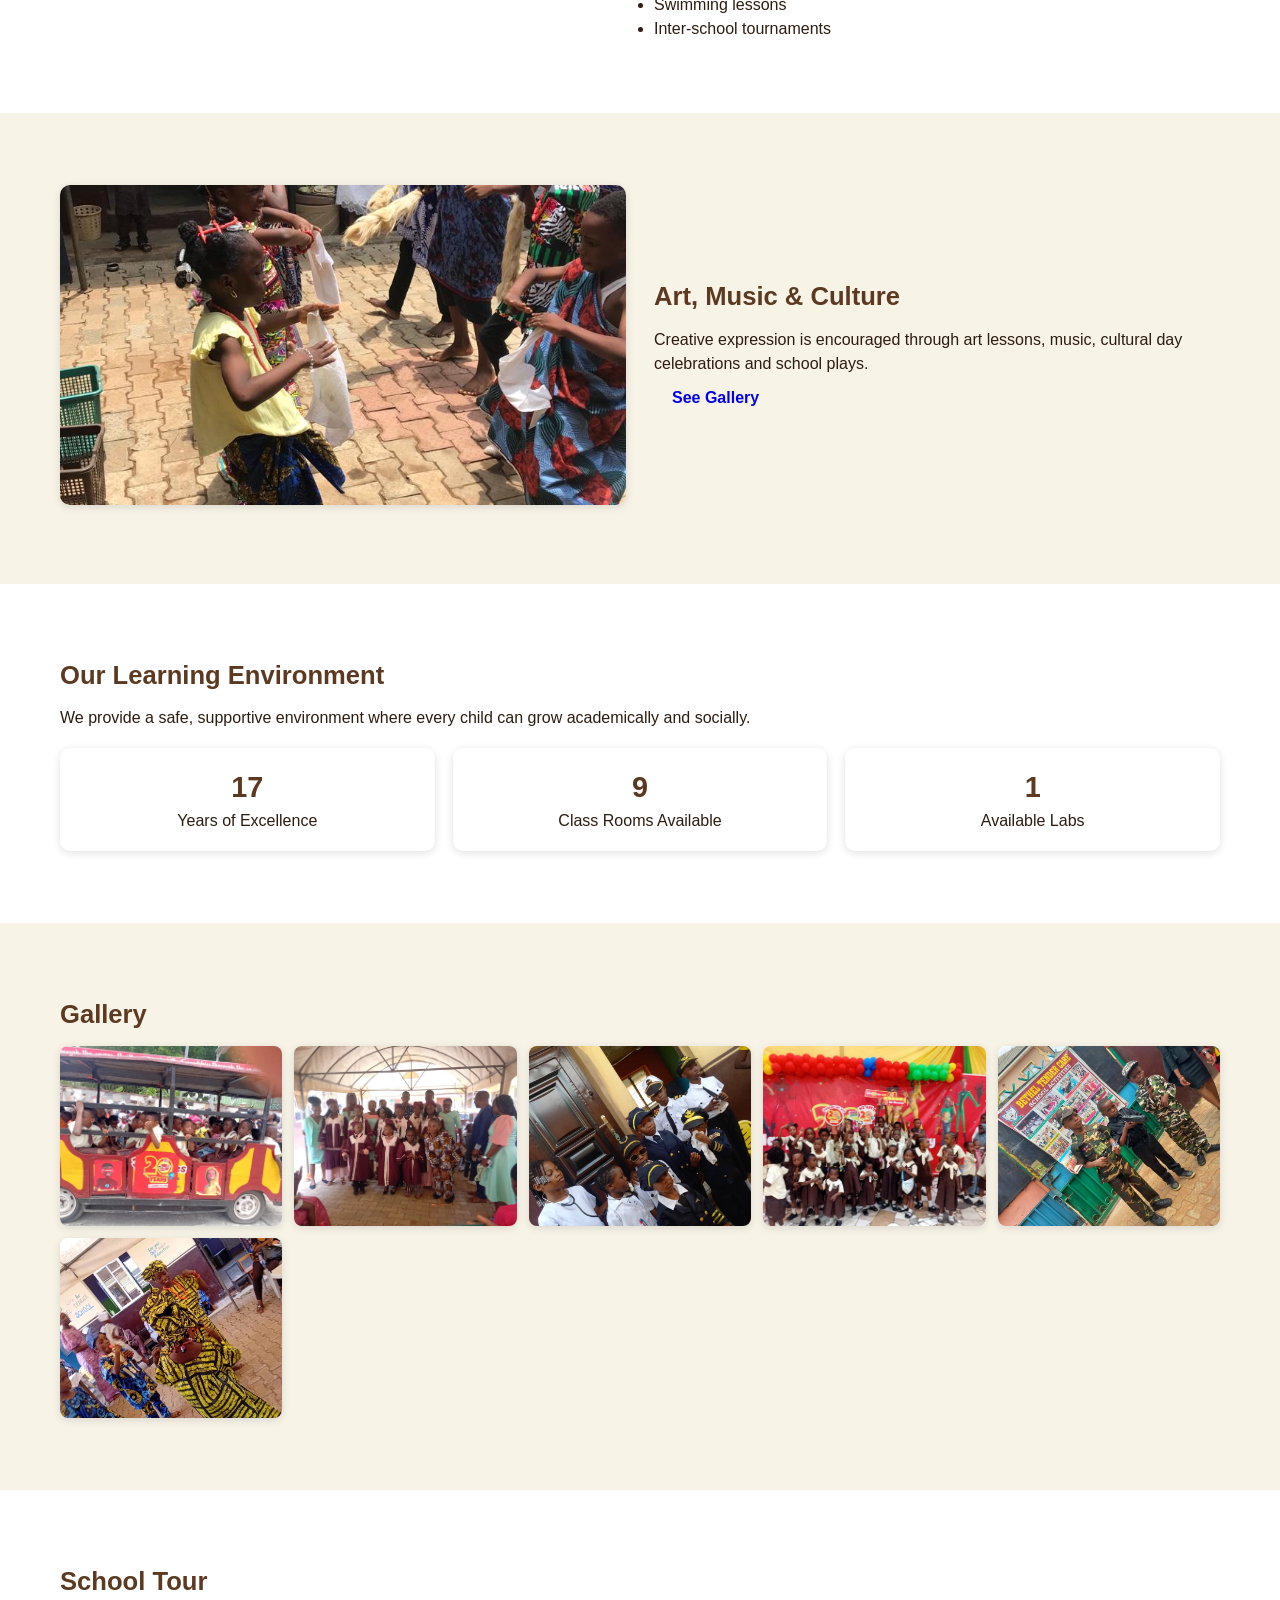
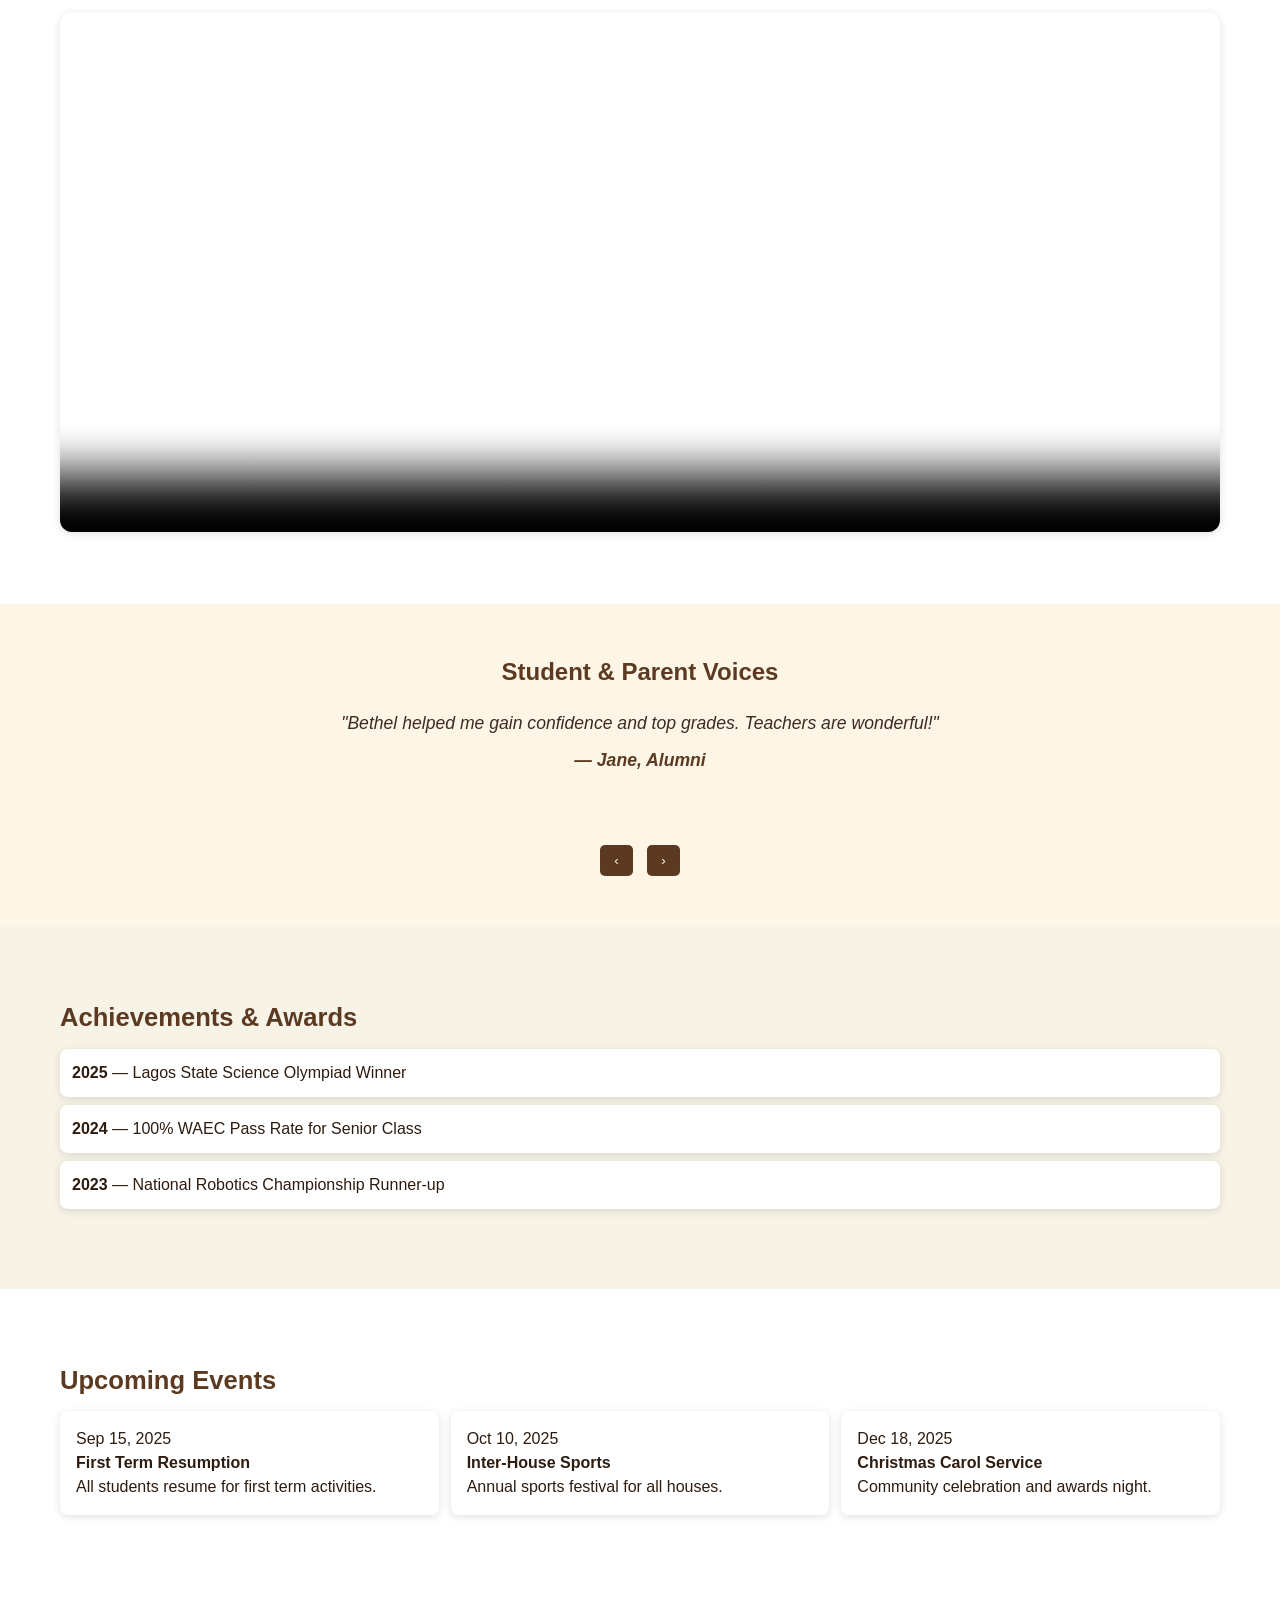
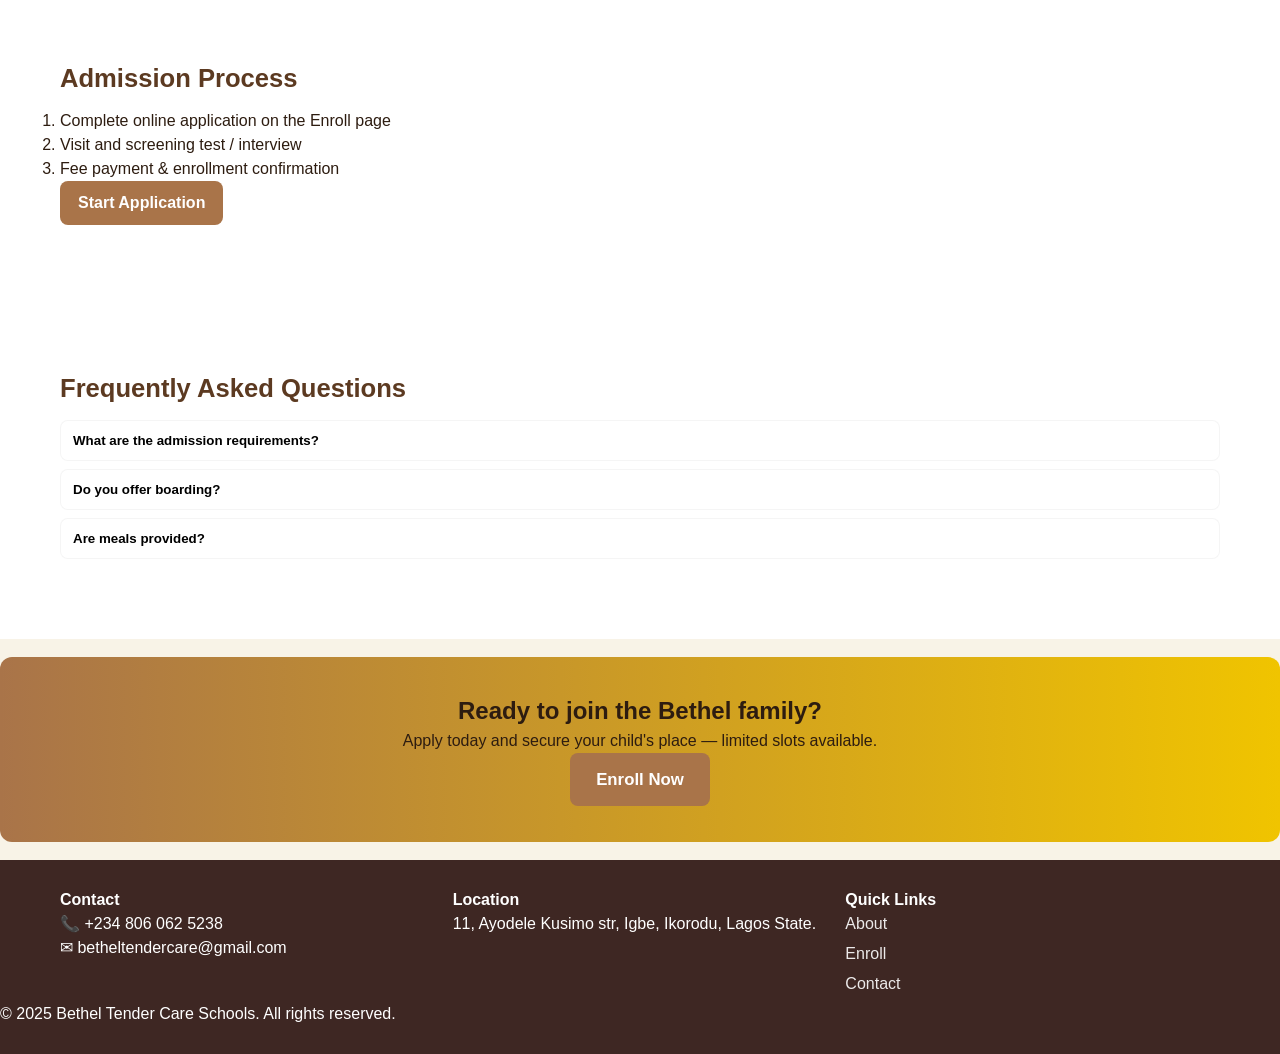
==== commit 253cc8bd: "update" ====
--- a/index.html
+++ b/index.html
@@ -61,7 +61,7 @@
   <section id="about" class="section about">
     <div class="container about-grid">
       <div class="about-media">
-        <img src="images/about-hero.jpg" alt="Students learning" /> <!-- REPLACE -->
+        <img src="studentslearning.png" alt="Students learning" /> <!-- REPLACE -->
       </div>
       <div class="about-content">
         <h2>About Us</h2>
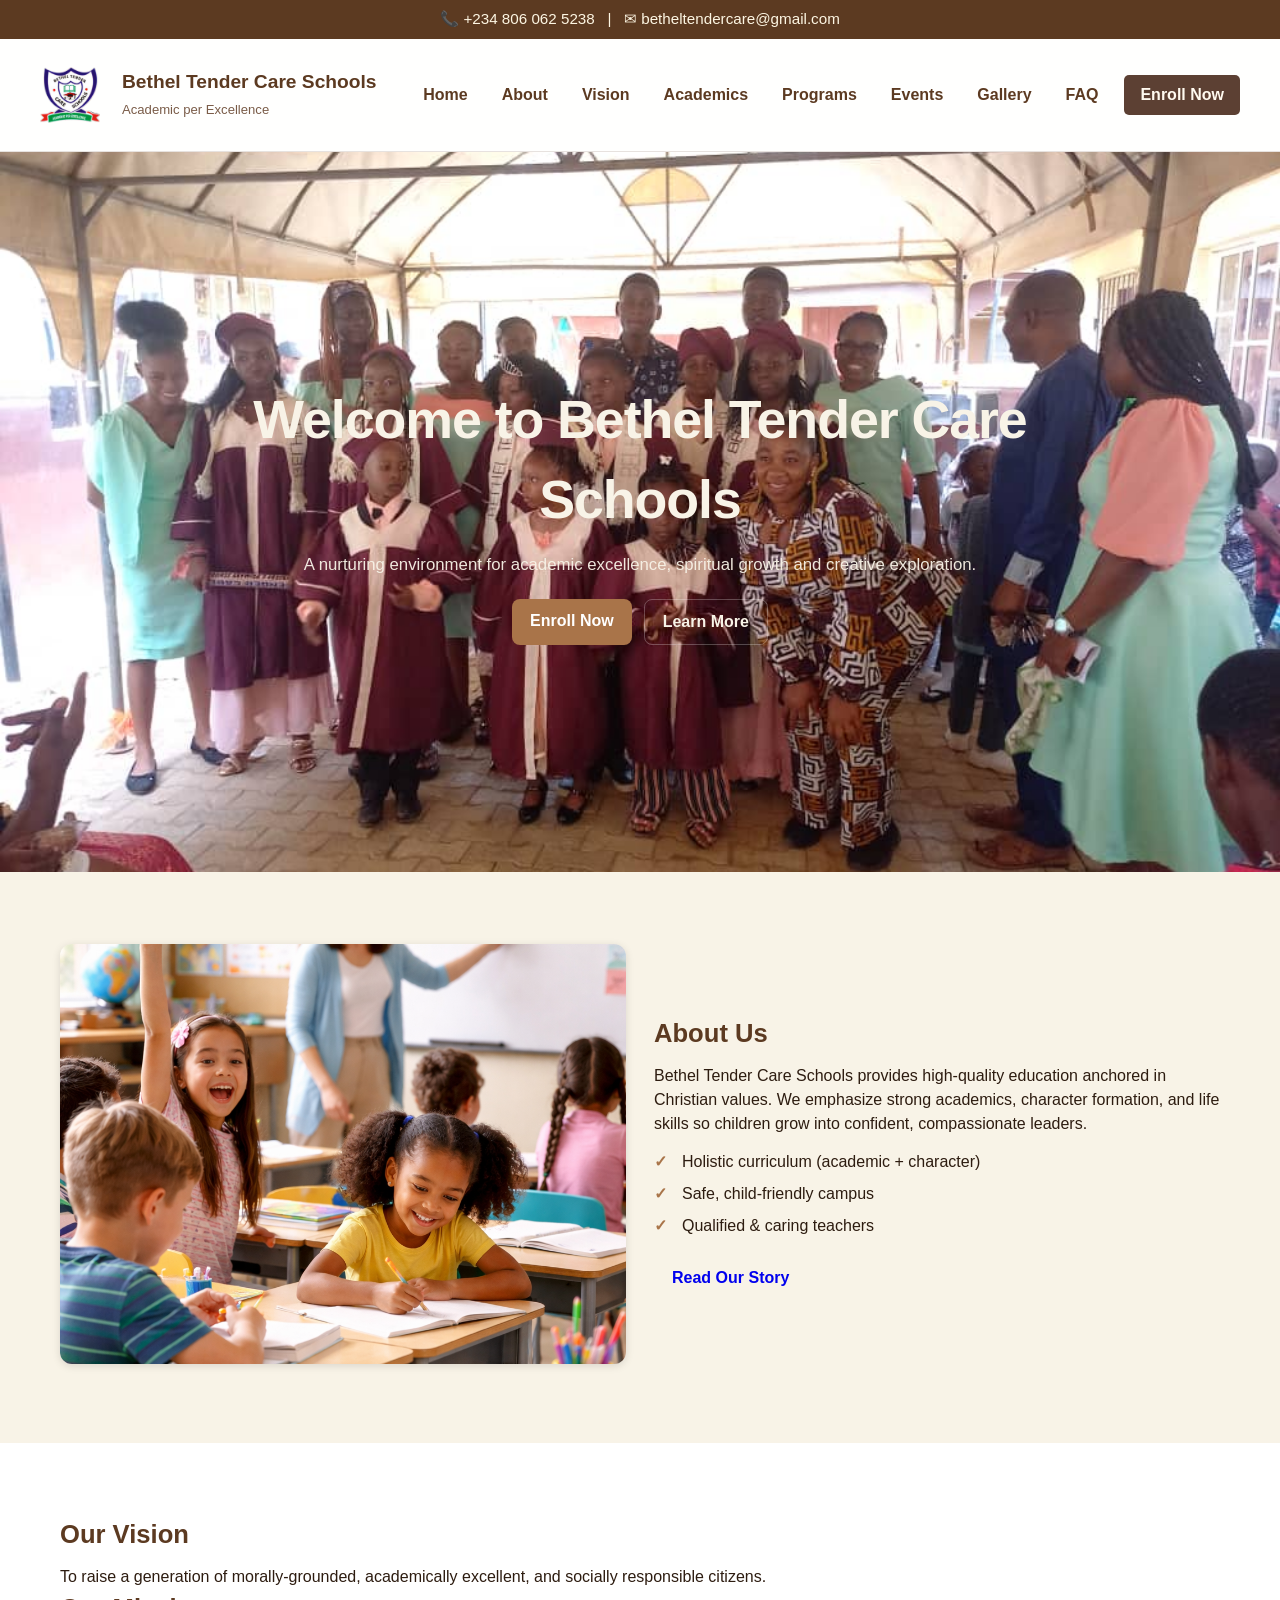
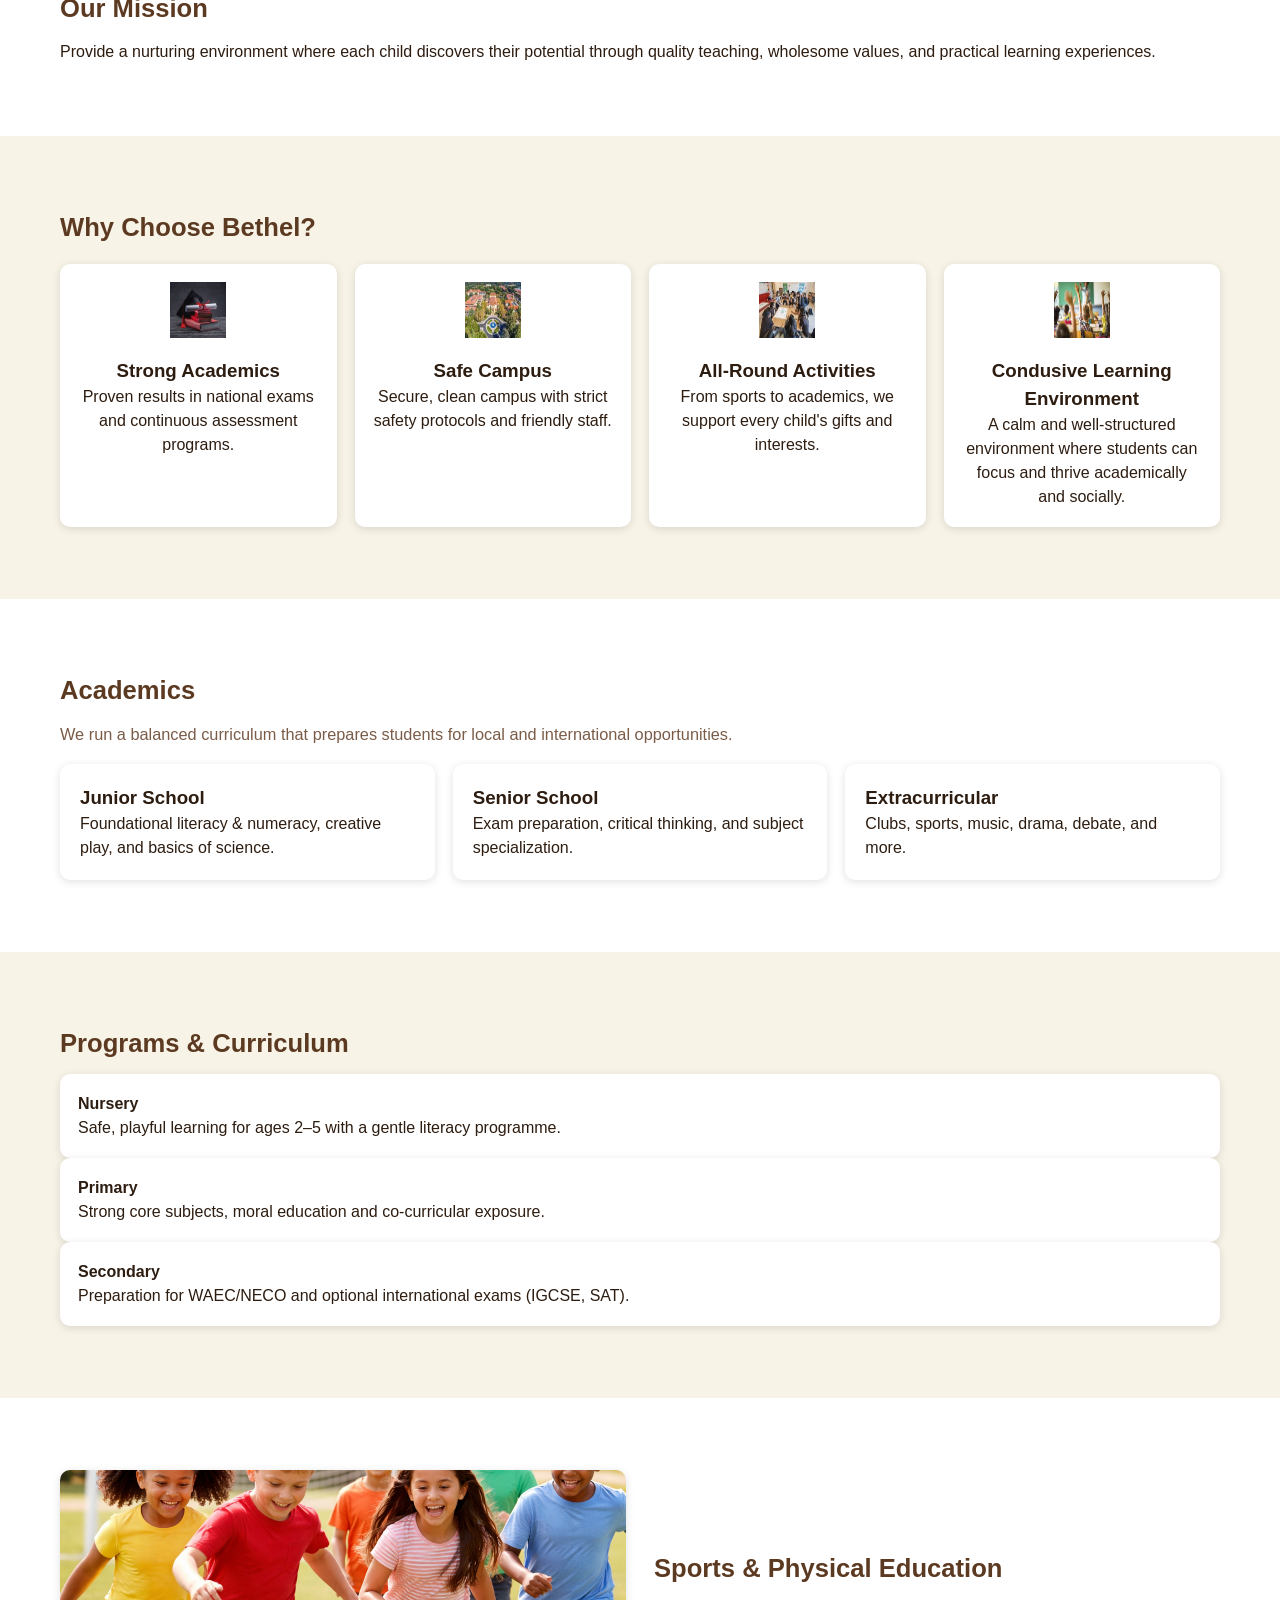
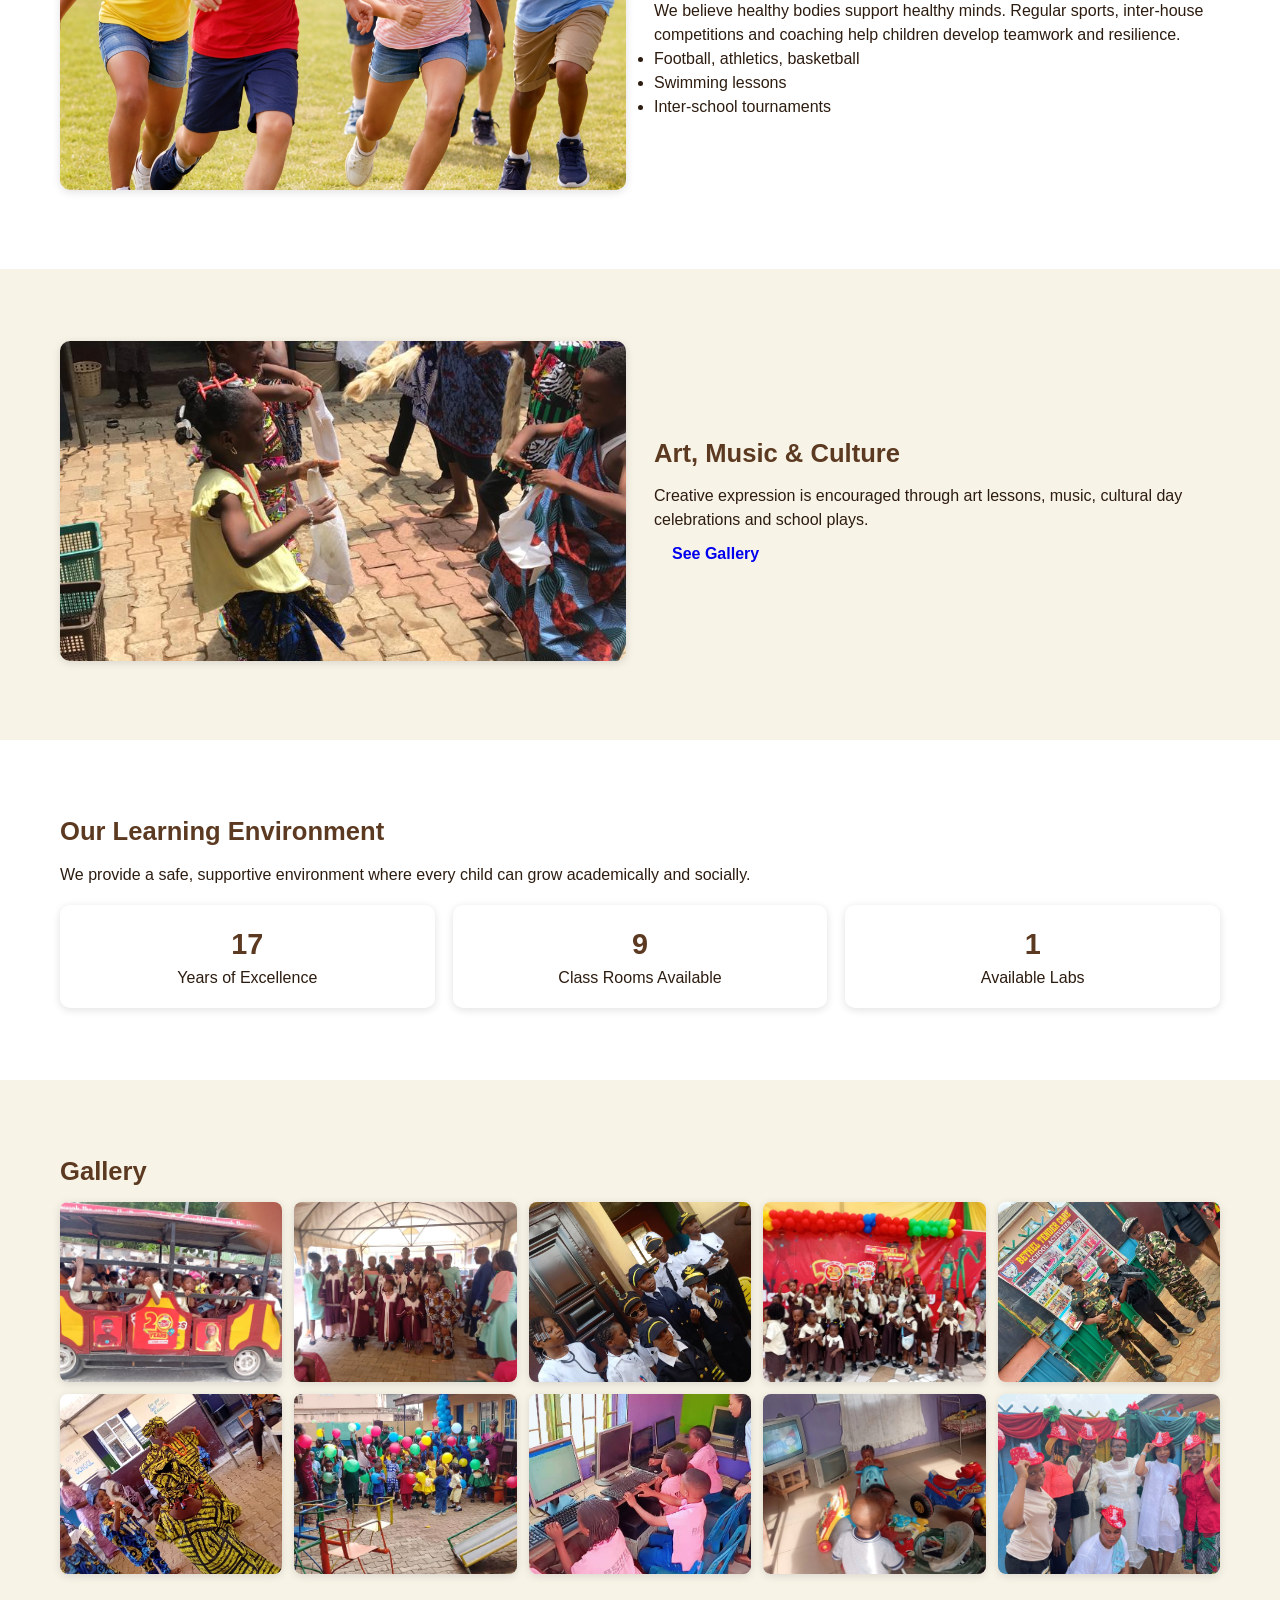
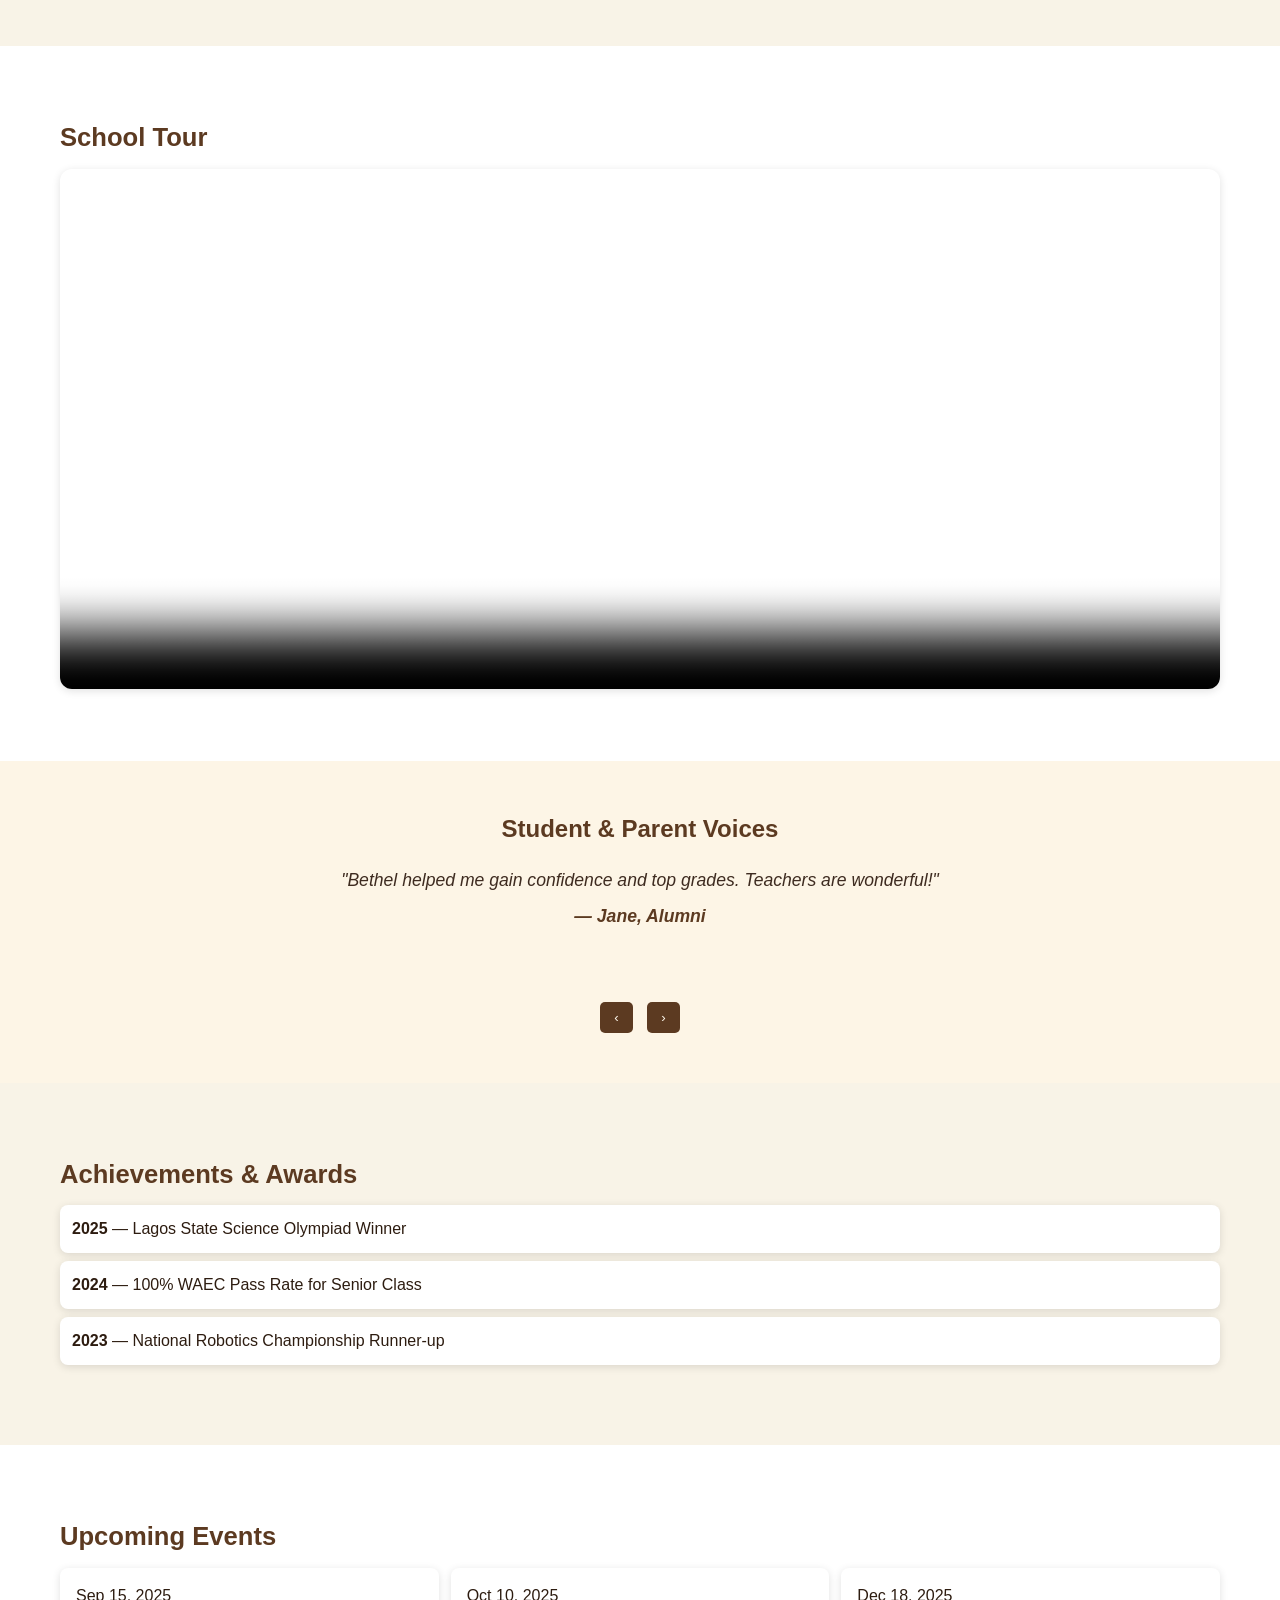
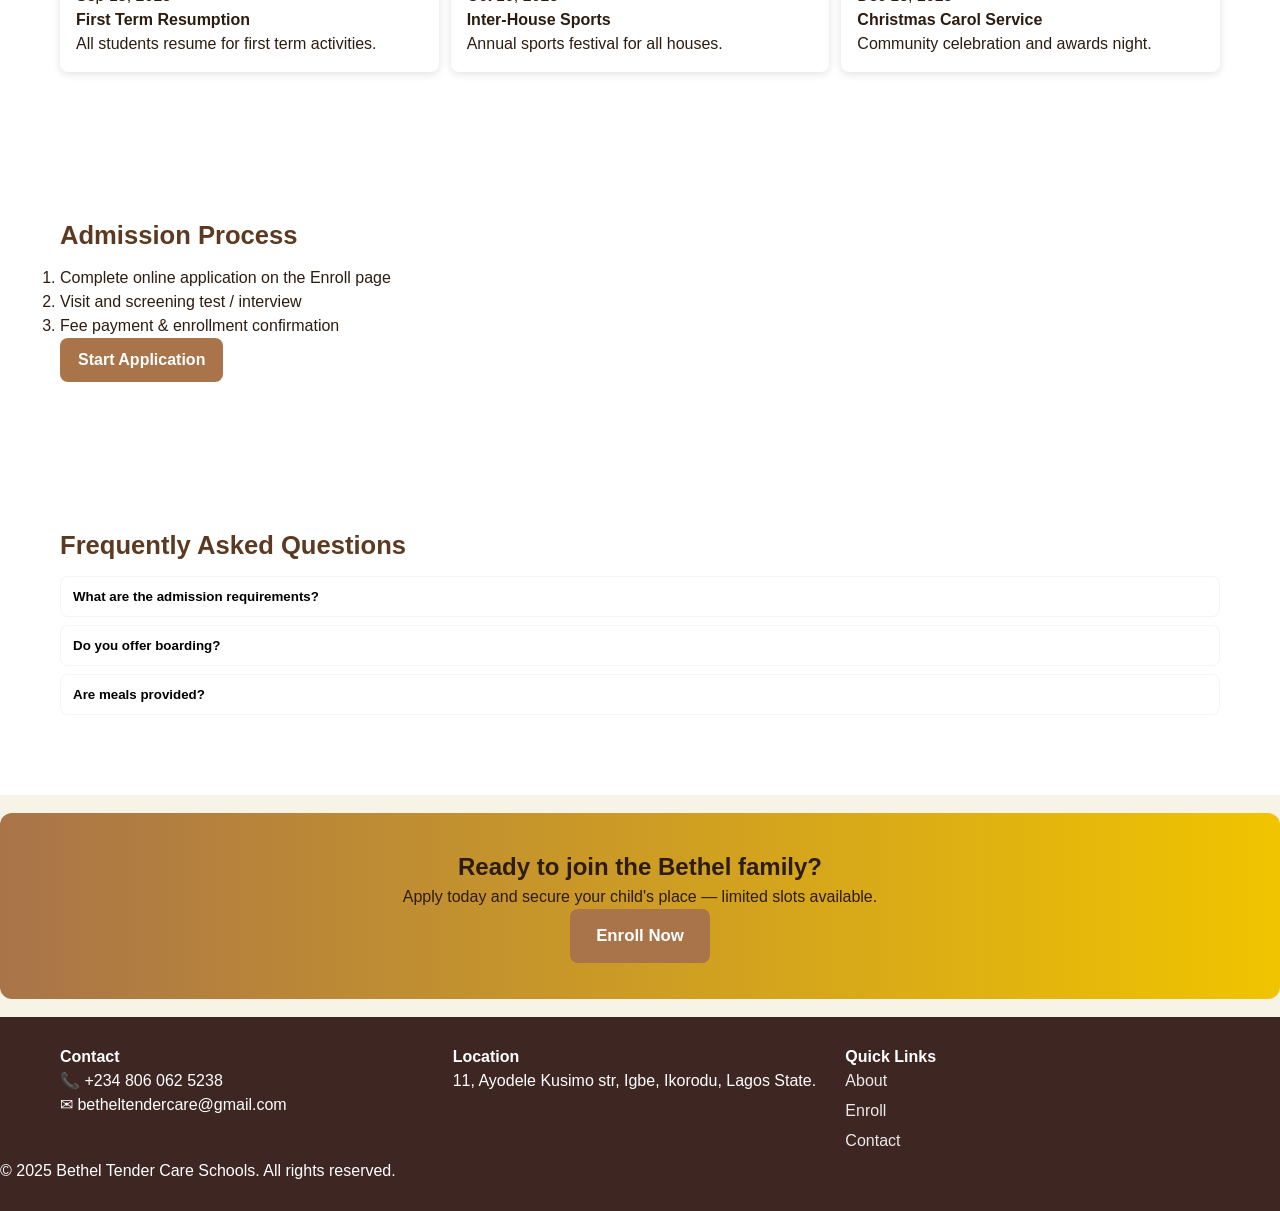
==== commit 613040d5: "update" ====
--- a/index.html
+++ b/index.html
@@ -166,7 +166,7 @@
   <section id="sports" class="section alt">
     <div class="container media-row">
       <div class="media-left">
-        <img src="images/sports.jpg" alt="Sports" />
+        <img src="sports.png" alt="Sports" />
       </div>
       <div class="media-right">
         <h2>Sports & Physical Education</h2>
@@ -228,6 +228,10 @@
         <img src="pic4.jpg" alt="Gallery 4" class="gallery-item" />
         <img src="pic5.jpg" alt="Gallery 5" class="gallery-item" />
         <img src="pic6.jpg" alt="Gallery 6" class="gallery-item" />
+        <img src="pic 7.jpeg" alt="Gallery 7" class="gallery-item" />
+        <img src="pic 8.jpeg" alt="Gallery 8" class="gallery-item" />
+        <img src="pic 9.jpeg" alt="Gallery 9" class="gallery-item" />
+        <img src="pic10.jpeg" alt="Gallery 10" class="gallery-item" />
       </div>
     </div>
   </section>
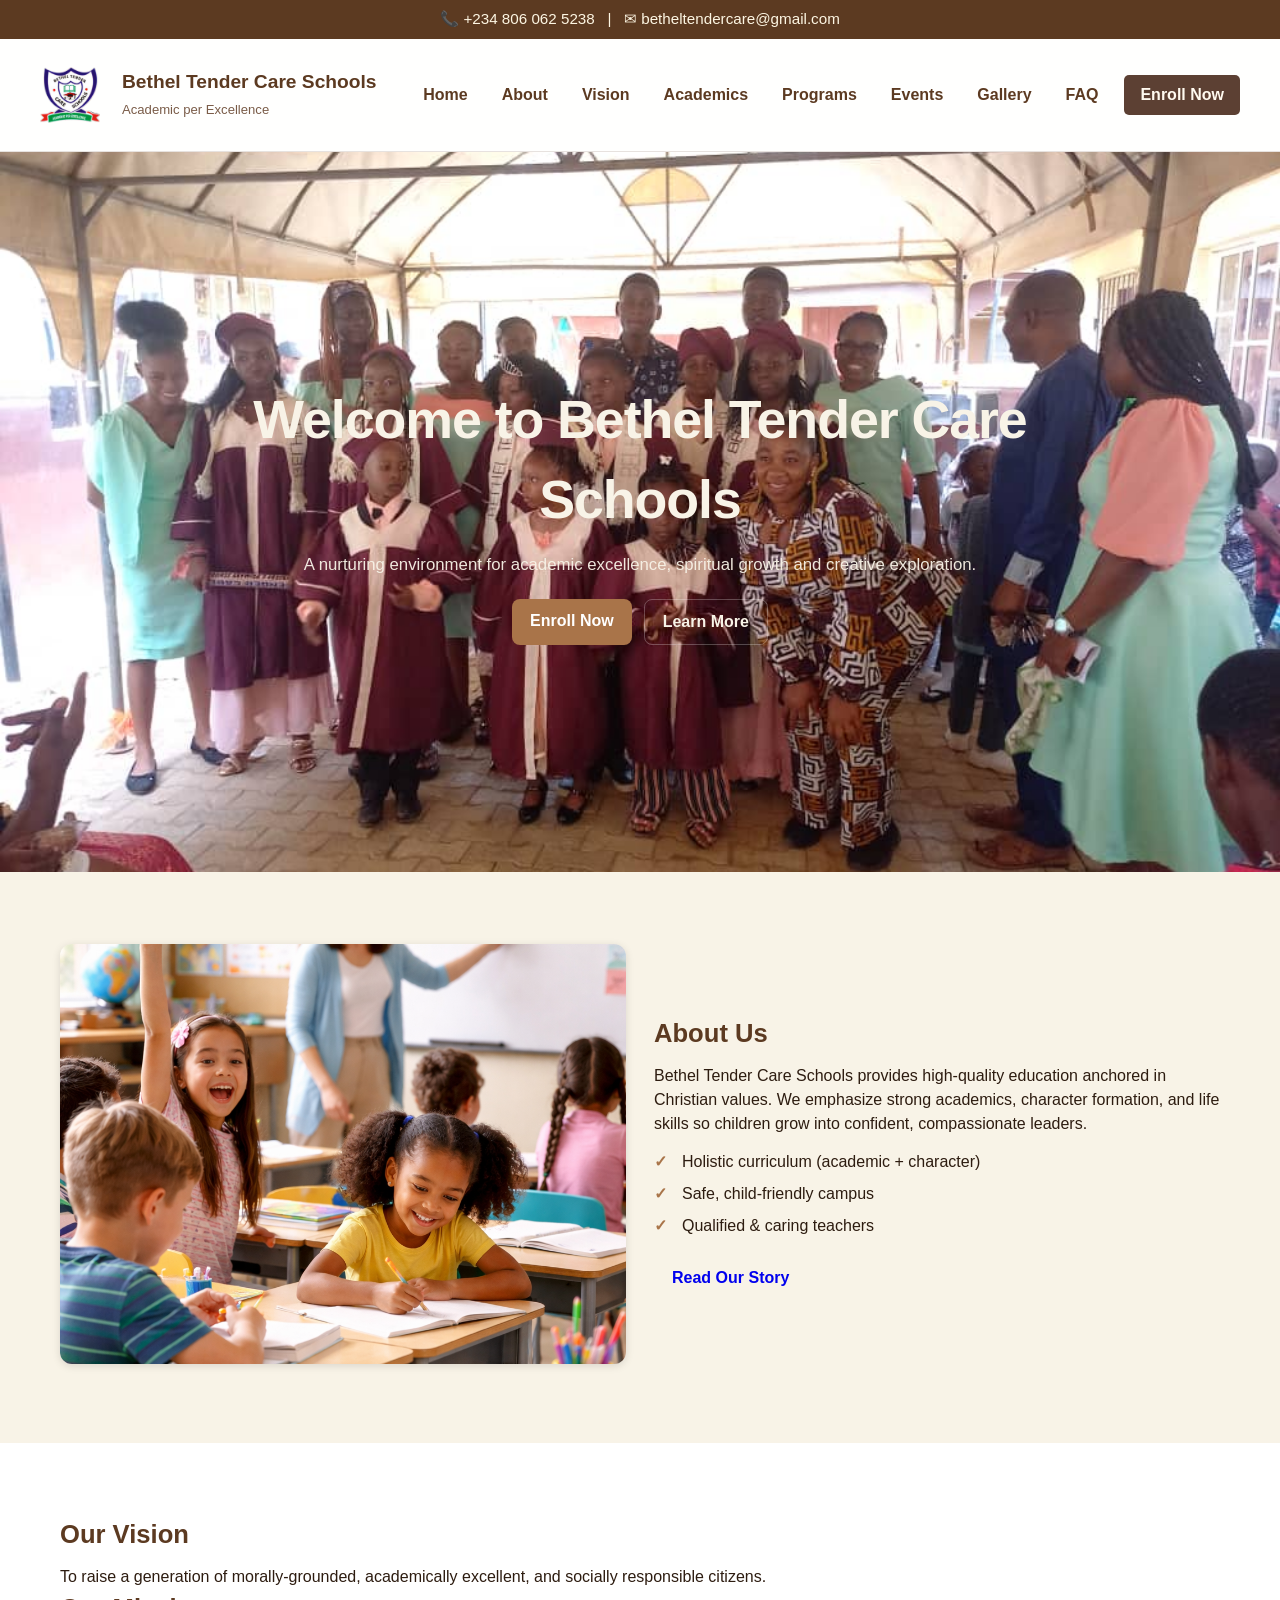
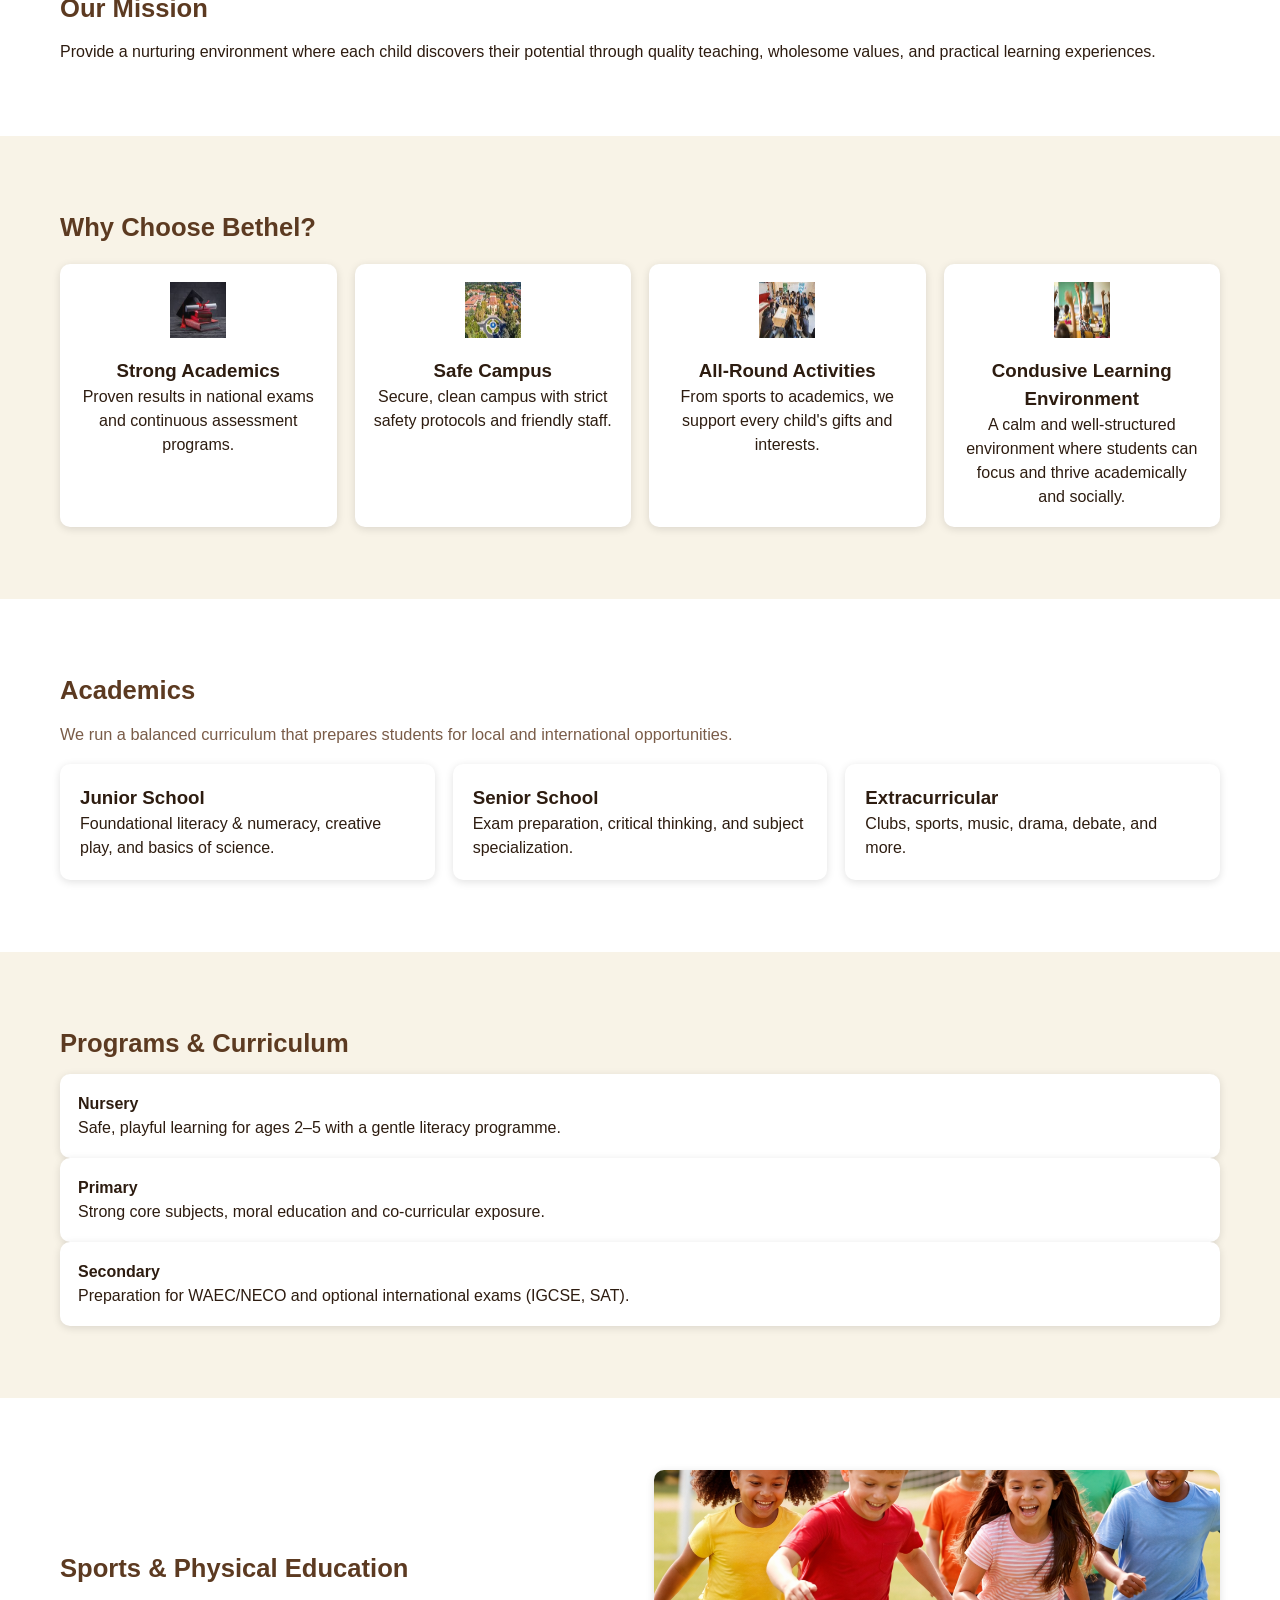
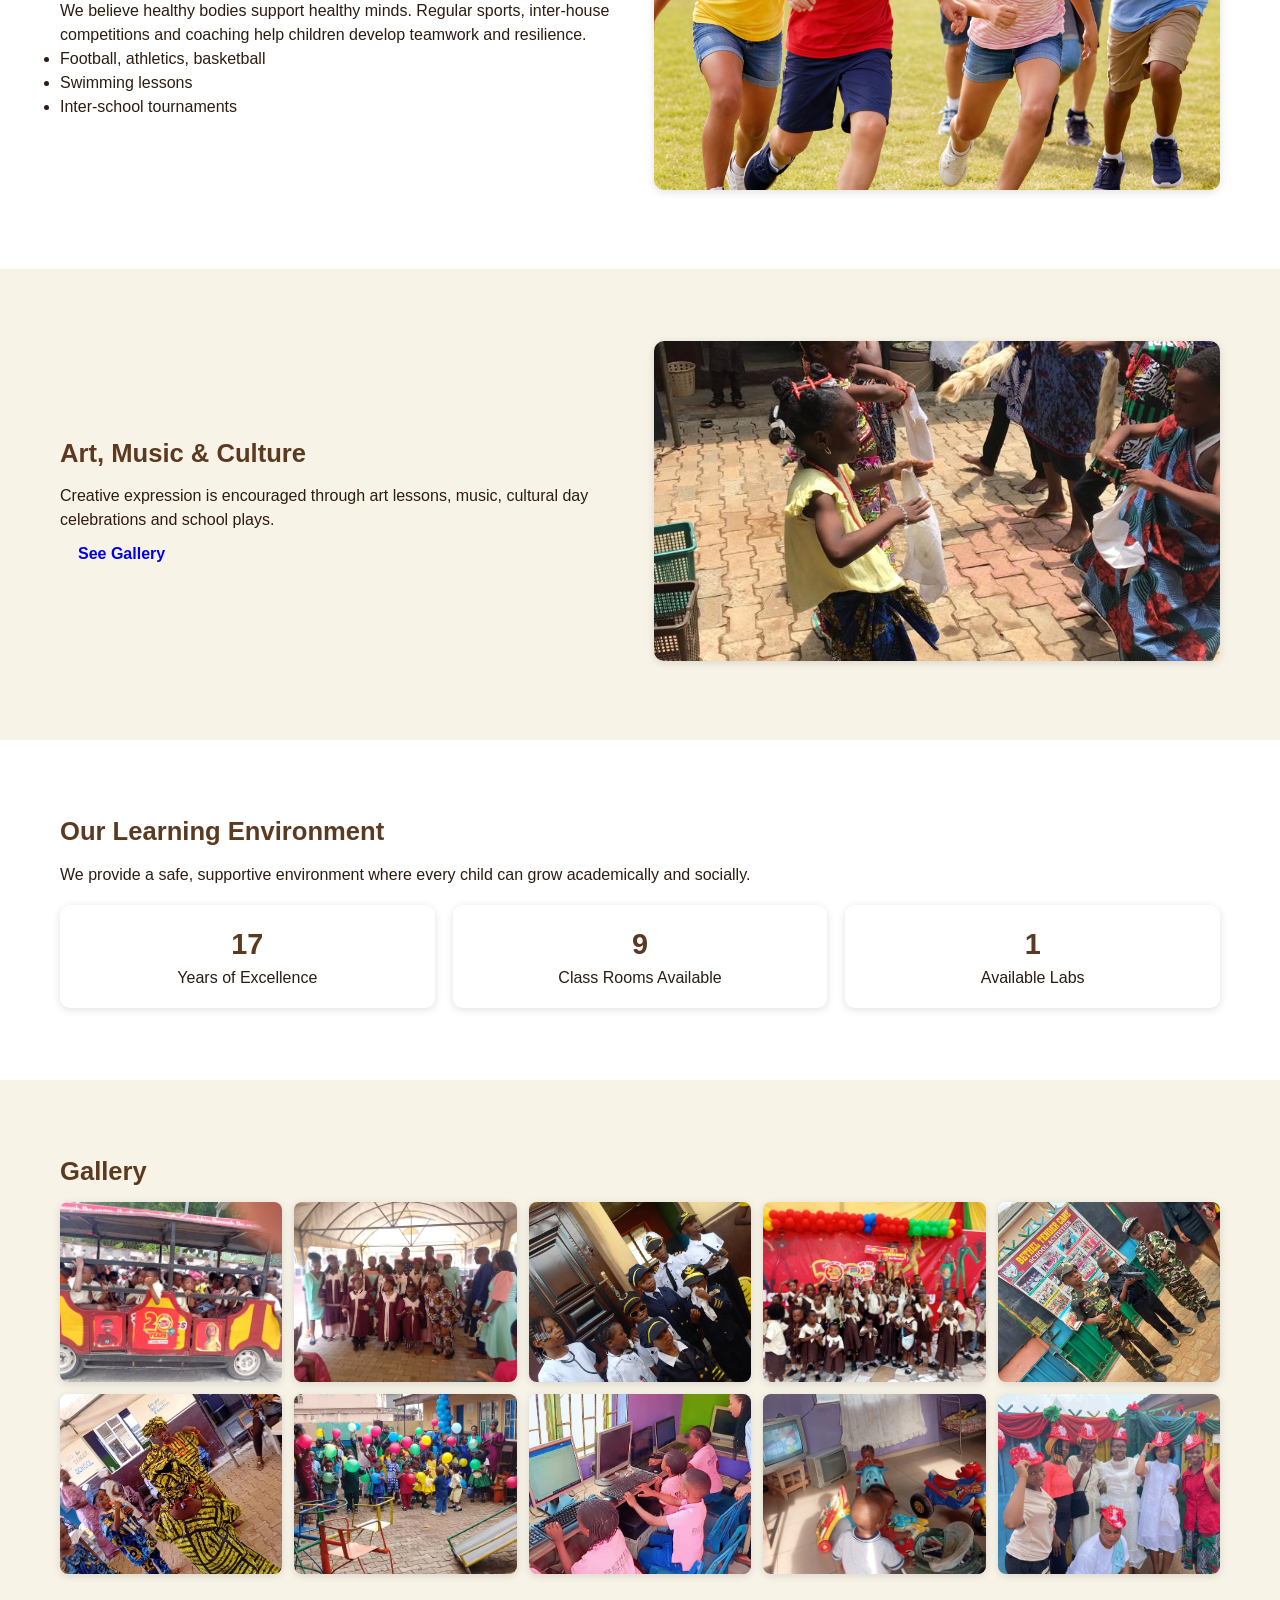
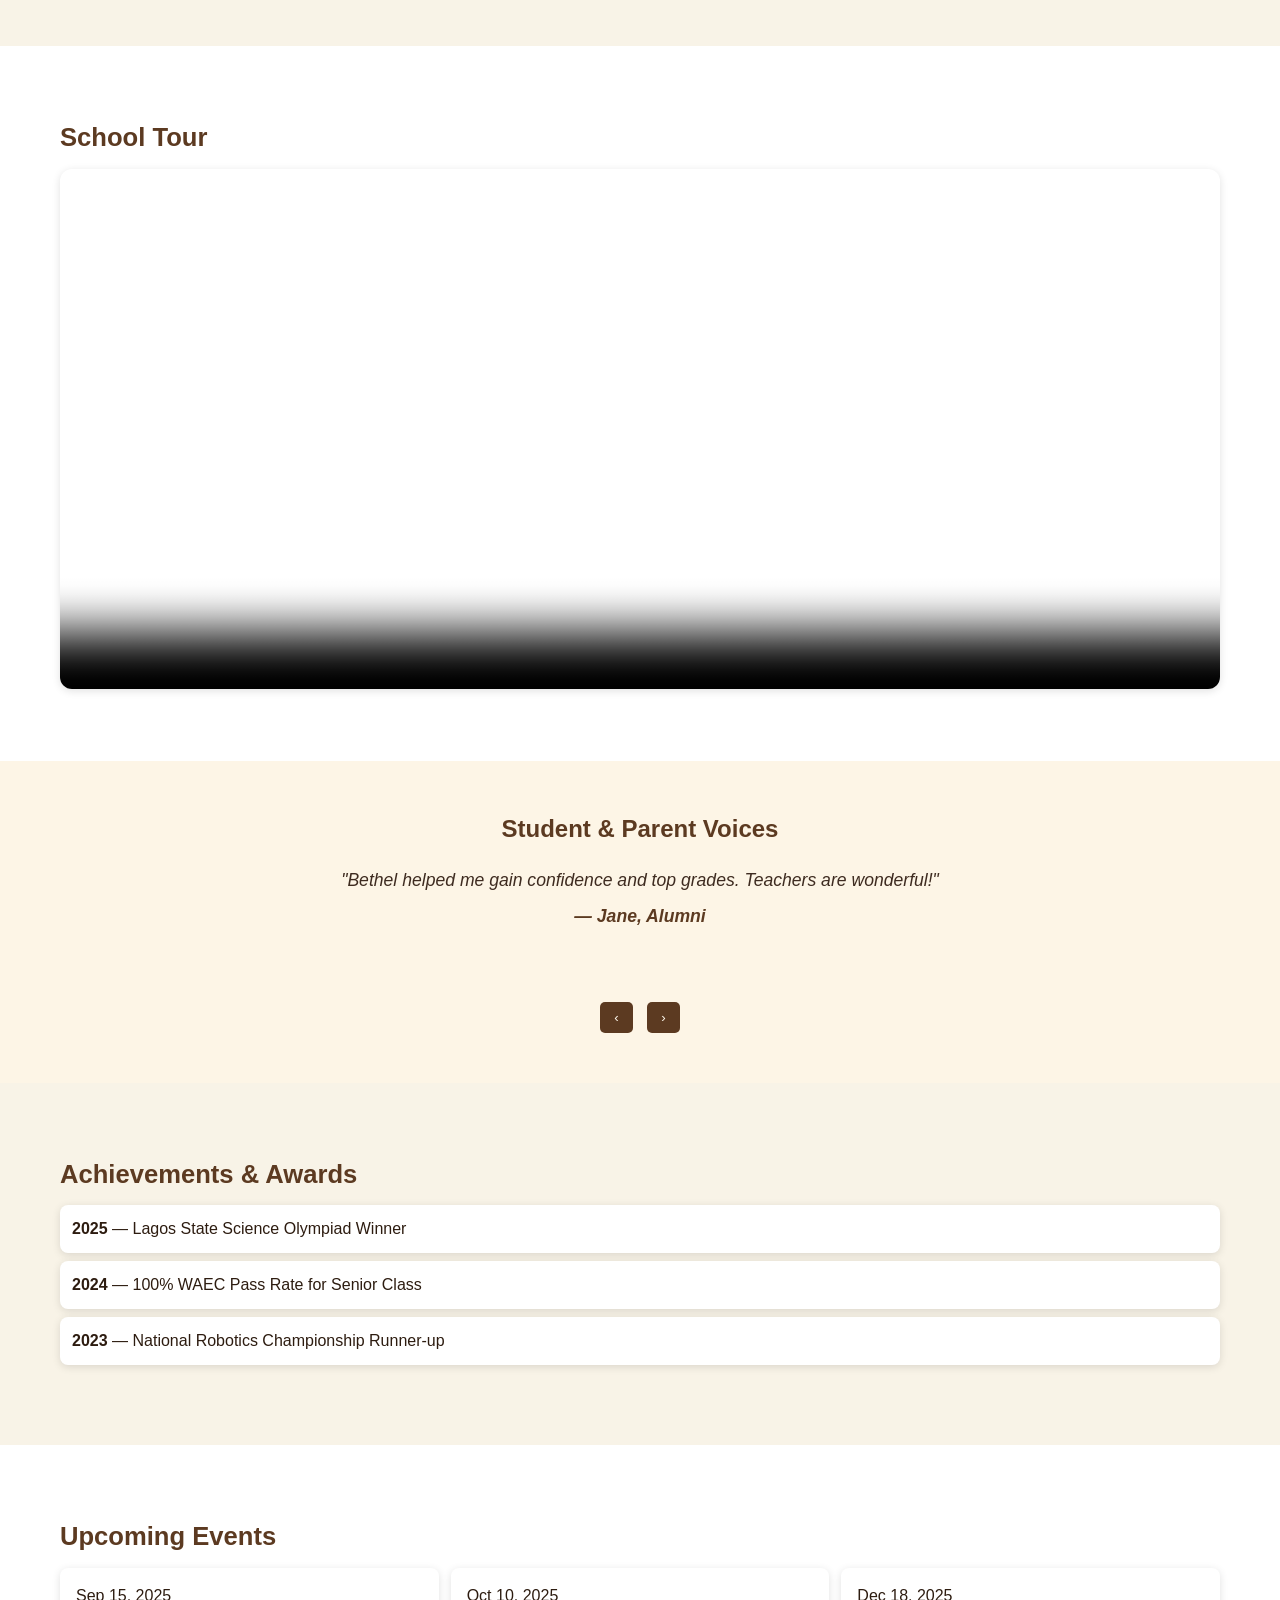
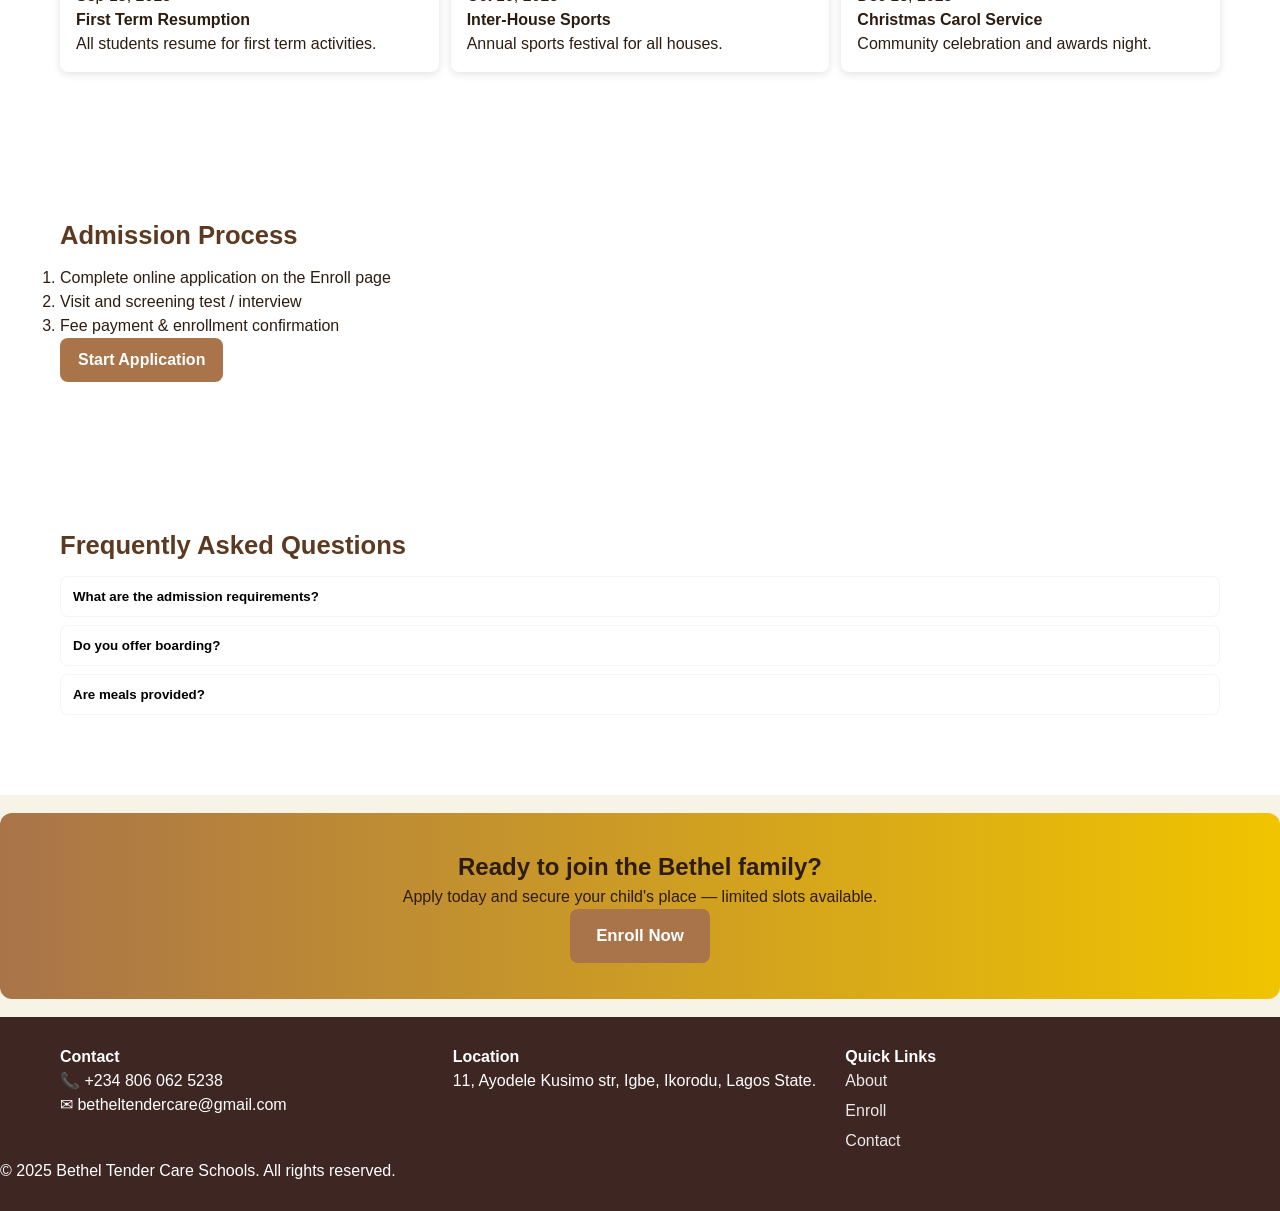
==== commit eb5b5d6f: "what you changed" ====
--- a/index.html
+++ b/index.html
@@ -164,7 +164,7 @@
 
   <!-- 6 — Sports & Activities (image + text) -->
   <section id="sports" class="section alt">
-    <div class="container media-row">
+    <div class="container media-row reverse">
       <div class="media-left">
         <img src="sports.png" alt="Sports" />
       </div>
@@ -182,7 +182,7 @@
 
   <!-- 7 — Art & Culture -->
   <section id="art" class="section">
-    <div class="container media-row reverse">
+    <div class="container media-row">
       <div class="media-left">
         <h2>Art, Music & Culture</h2>
         <p>Creative expression is encouraged through art lessons, music, cultural day celebrations and school plays.</p>
--- a/style.css
+++ b/style.css
@@ -140,10 +140,9 @@
   position: relative; color: #f8f3e7; padding: 60px 20px;
 }
 .hero::before {
-  content: "";
-  position: absolute; inset: 0;
-  background: rgba(0,0,0,0);
-}
+  background: rgba(0,0,0,0.5);
+}
+
 .hero-inner { position: relative; z-index: 2; max-width: 980px; }
 .hero-title { font-size: clamp(1.8rem, 4.2vw, 3.6rem); margin-bottom: 12px; font-weight: 800; letter-spacing: -0.02em; }
 .hero-sub { font-size: 1.05rem; margin-bottom: 22px; opacity: 0.95; }
@@ -153,6 +152,10 @@
 .btn { display: inline-block; padding: 10px 18px; border-radius: 8px; text-decoration: none; font-weight: 700; }
 .btn-primary { background: var(--accent); color: #fff; }
 .btn-ghost { background: transparent; border: 1px solid rgba(255,255,255,0.25); color: #f8f3e7; }
+.btn:hover {
+  transform: translateY(-2px);
+  box-shadow: 0 6px 14px rgba(0,0,0,0.15);
+}
 
 /* ===== Sections ===== */
 .section { padding: 72px 0; background: var(--bg); }
@@ -176,6 +179,10 @@
 .card-grid { display: grid; grid-template-columns: repeat(auto-fit,minmax(220px,1fr)); gap: 18px; margin-top: 18px; }
 .card { background: #fff; padding: 20px; border-radius: 10px; box-shadow: var(--card-shadow); }
 .prog { background: #fff; padding: 18px; border-radius: 10px; box-shadow: var(--card-shadow); }
+.card:hover, .feature:hover {
+  transform: translateY(-5px);
+  transition: 0.3s;
+}
 
 /* ===== Media row ===== */
 .media-row { display: flex; gap: 28px; align-items: center; }
@@ -313,6 +320,18 @@
   .media-left img,.media-right img{height:200px}
 }
 
+.nav ul.show {
+  display: flex;
+  flex-direction: column;
+  background: white;
+  position: absolute;
+  top: 70px;
+  right: 20px;
+  padding: 15px;
+  border-radius: 10px;
+  box-shadow: 0 10px 25px rgba(0,0,0,0.1);
+}
+
 
 /* ===== Footer ===== */
 .site-footer{background:#3e2723;color:#fff;padding:28px 0;margin-top:18px}
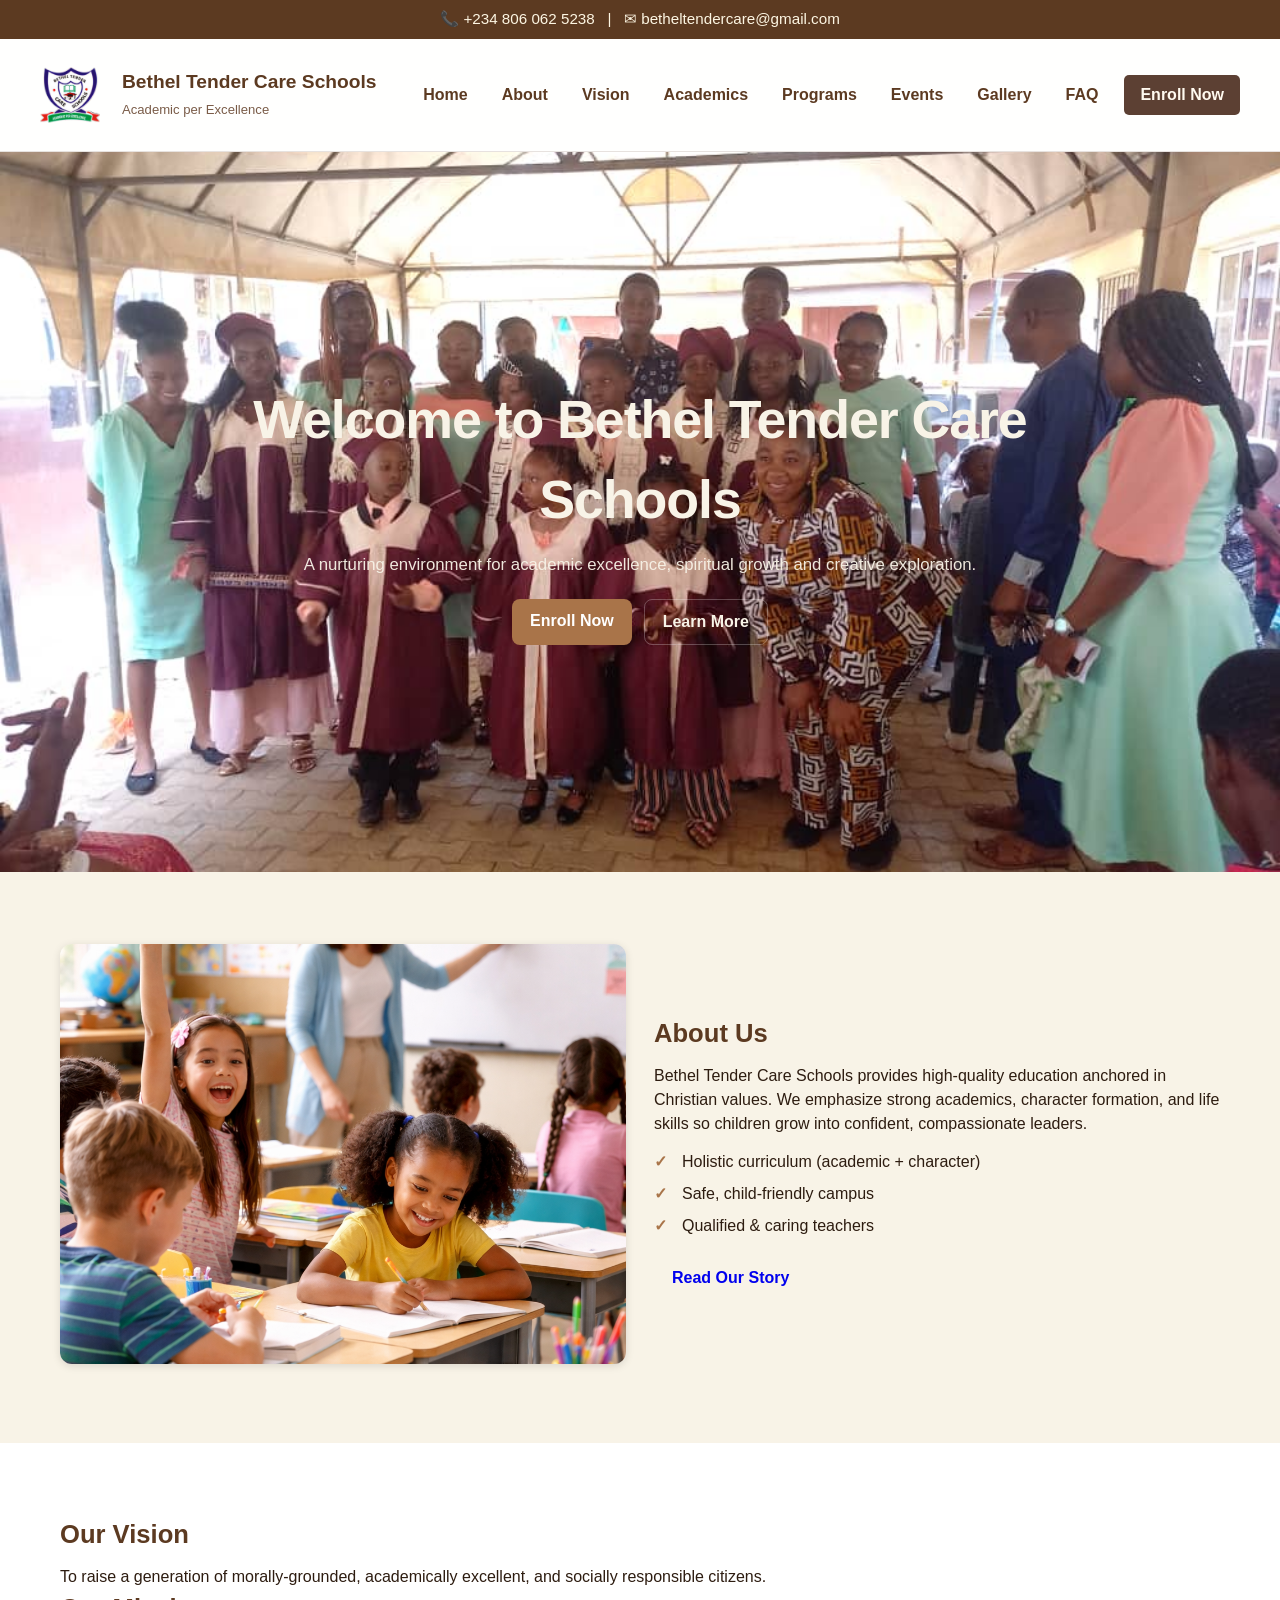
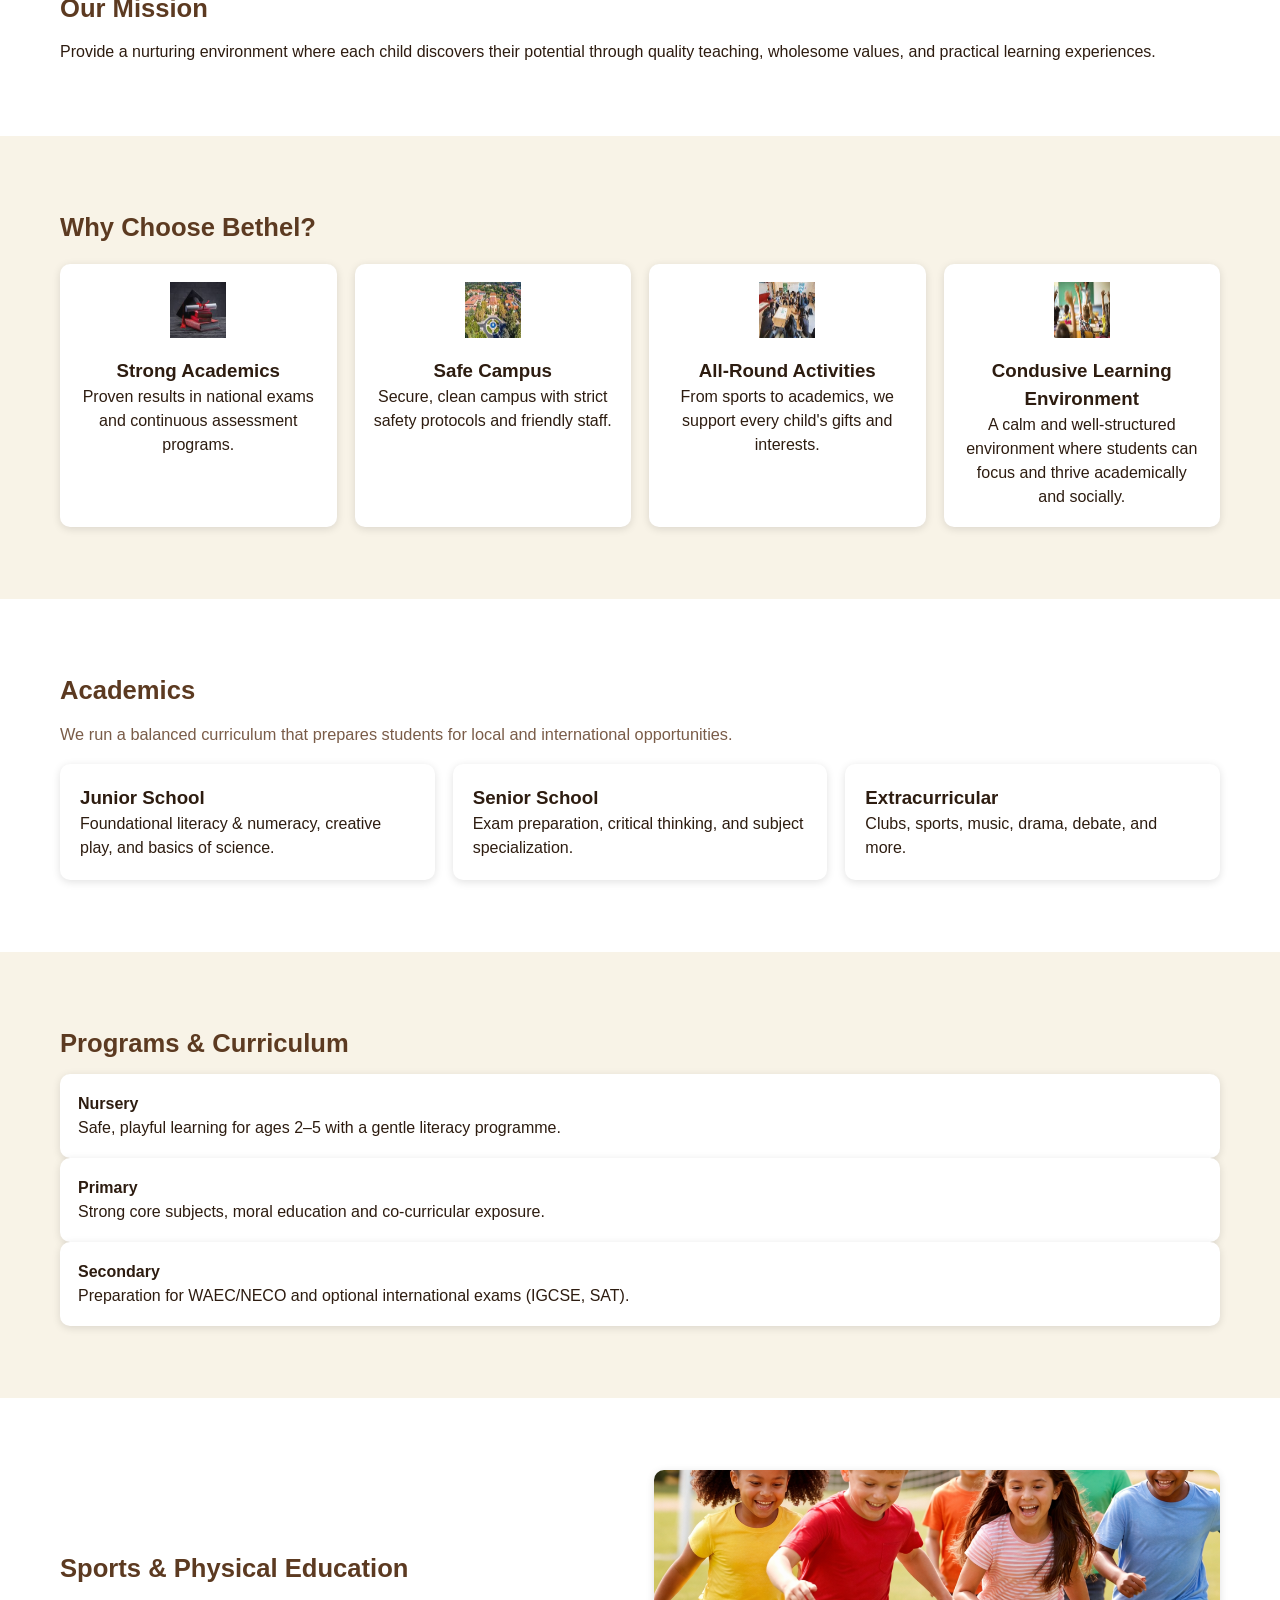
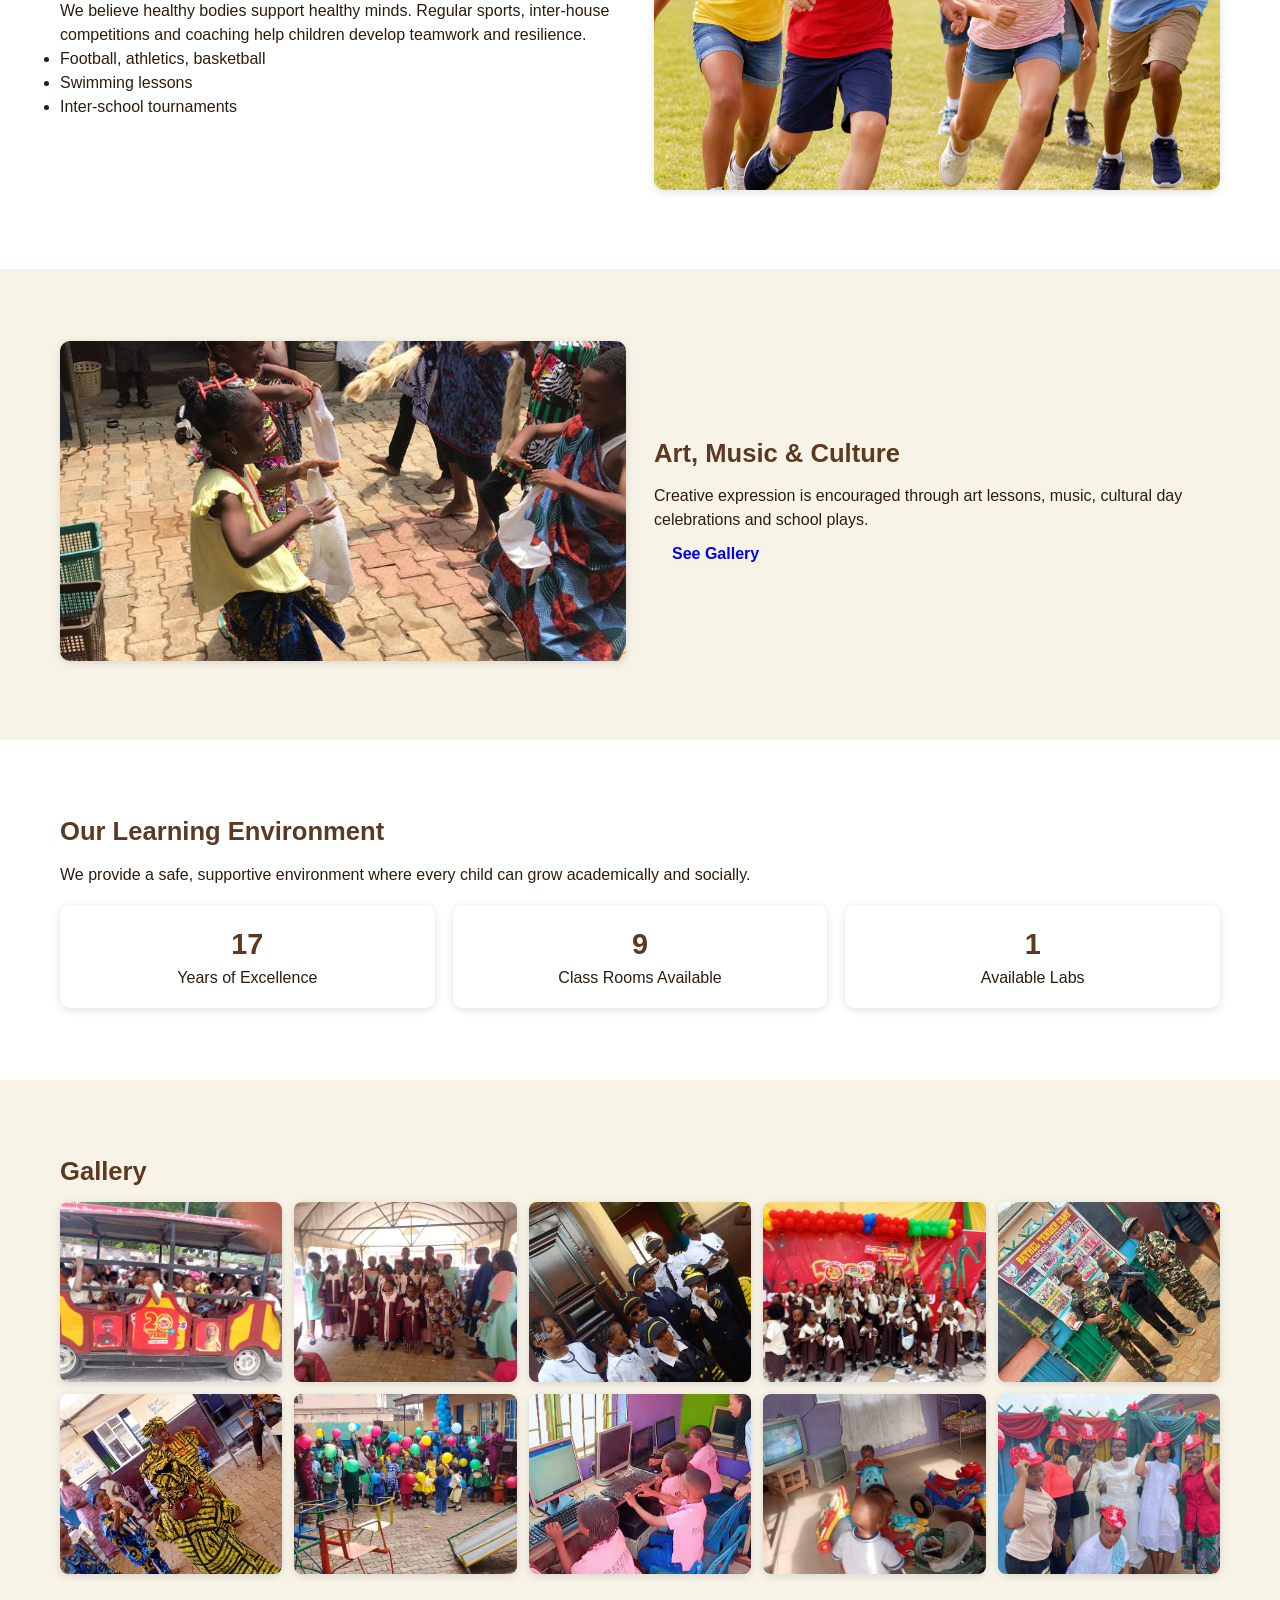
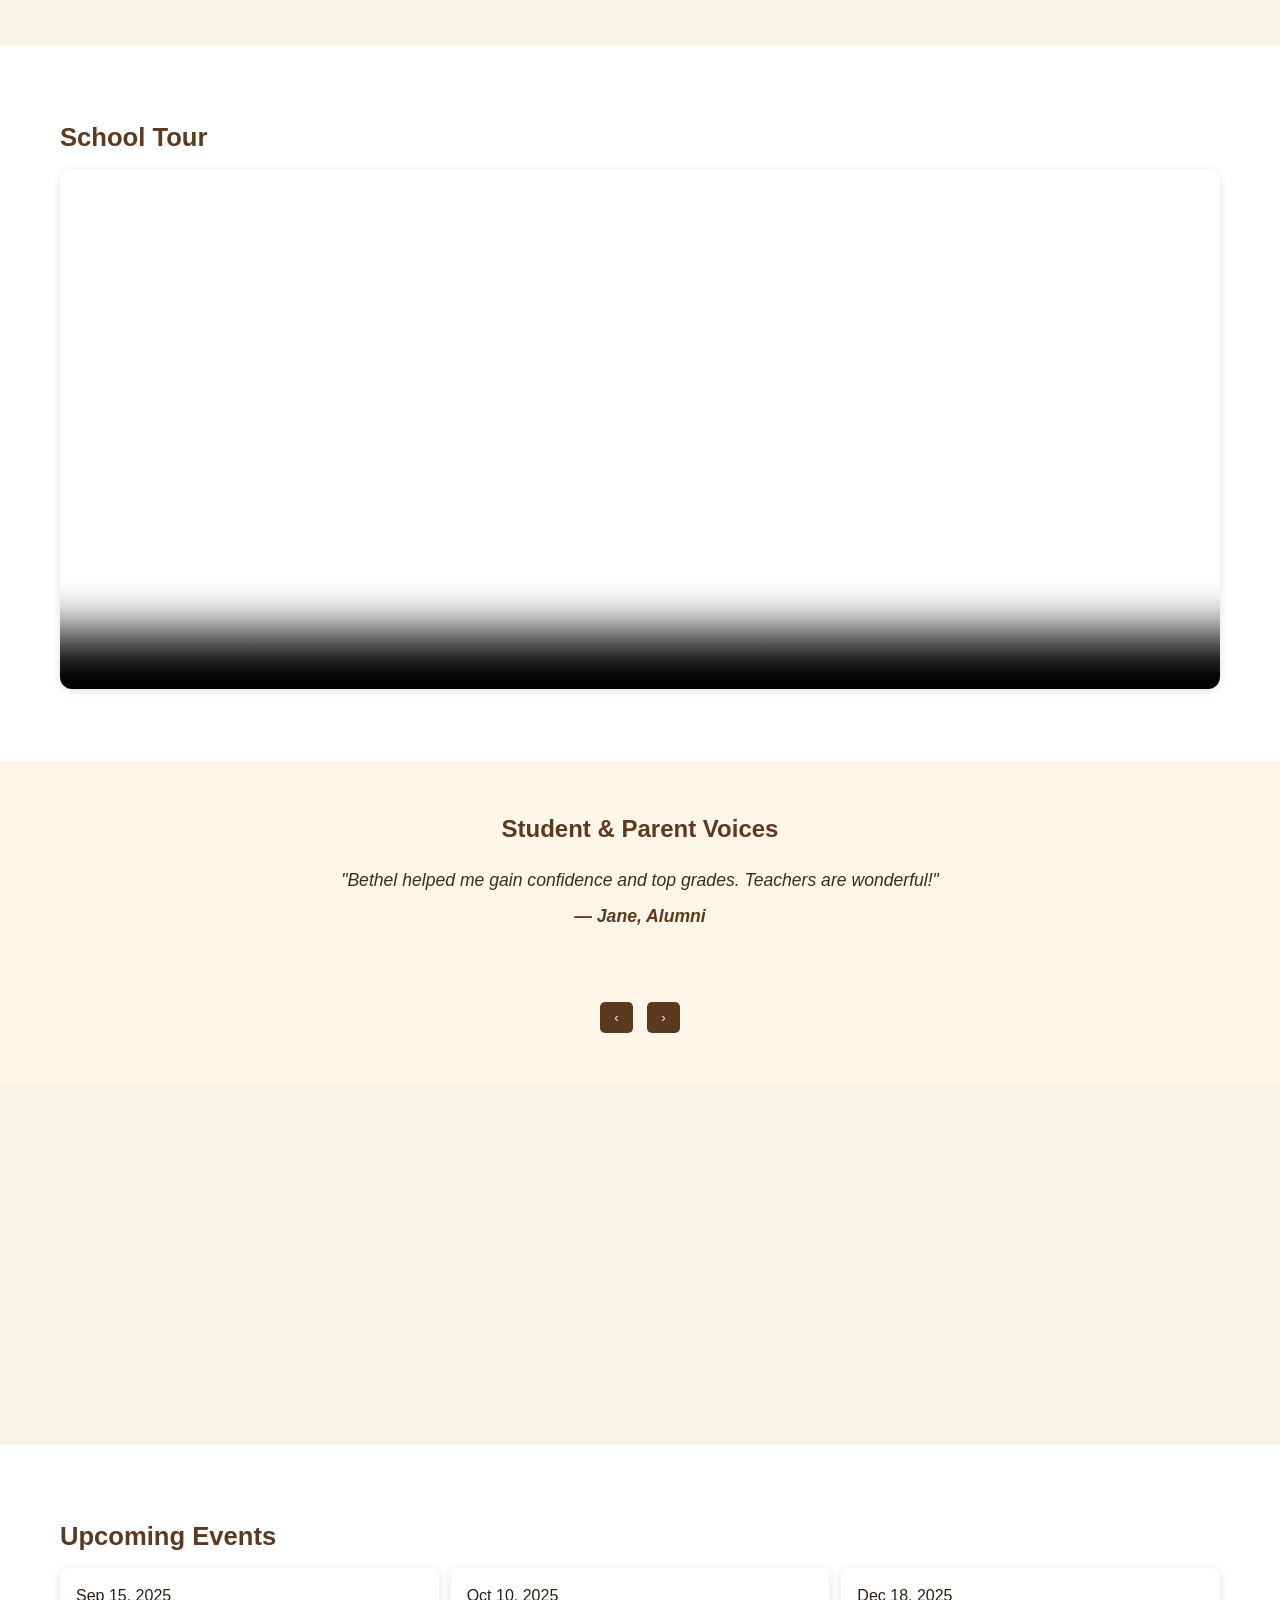
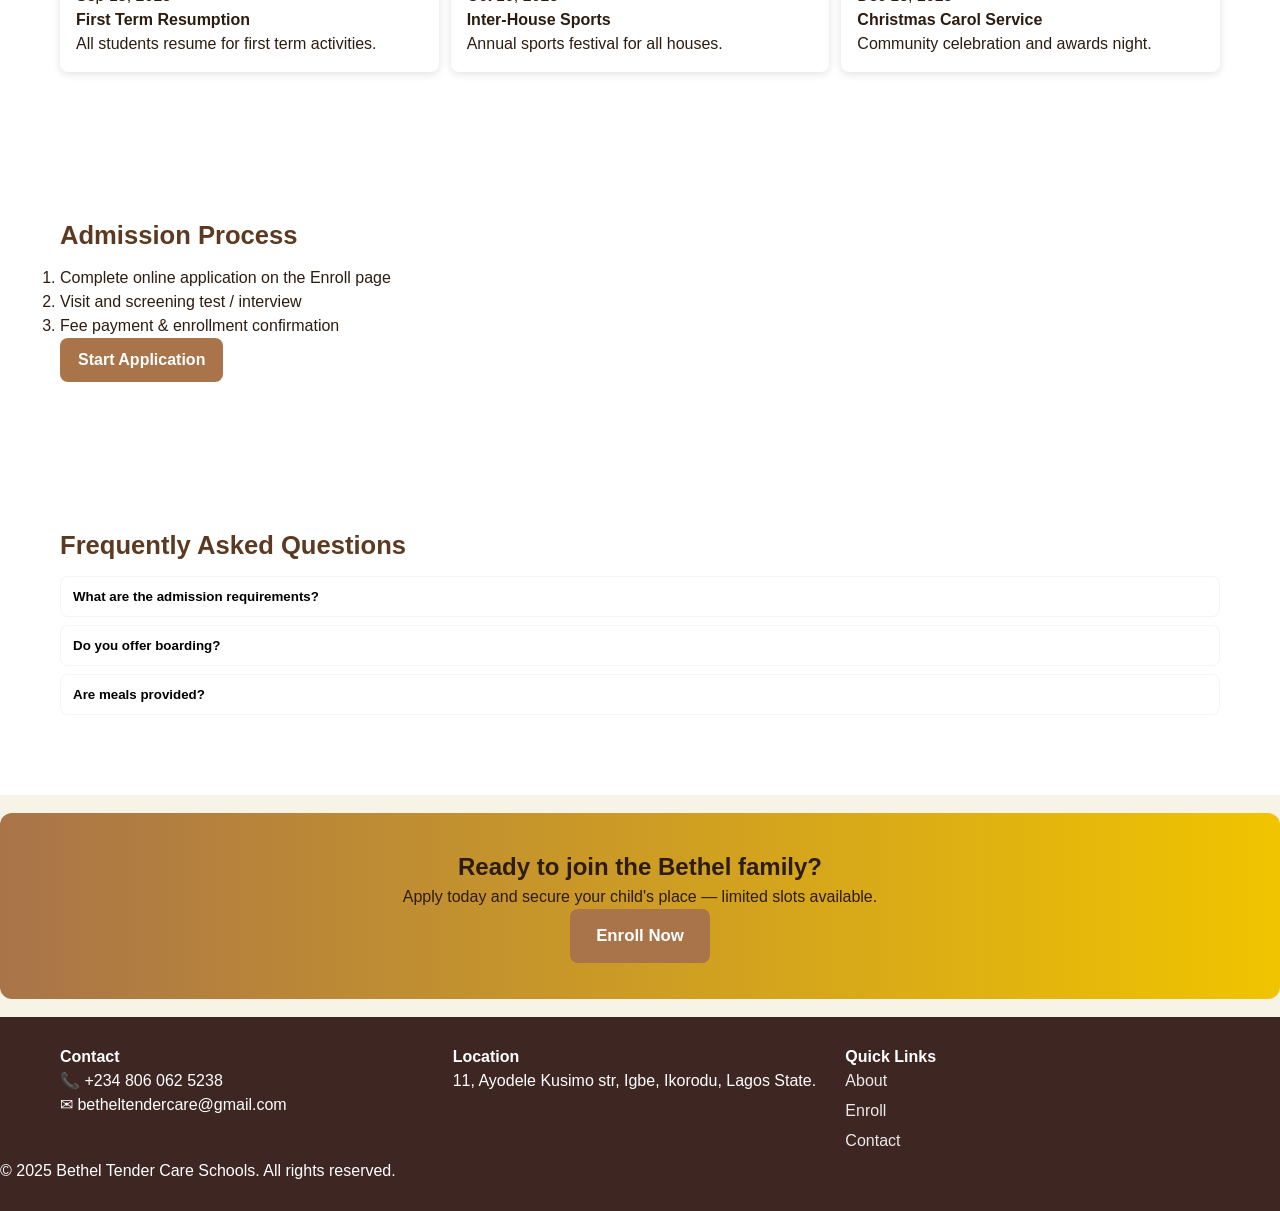
==== commit 219c7864: "update" ====
--- a/index.html
+++ b/index.html
@@ -182,7 +182,7 @@
 
   <!-- 7 — Art & Culture -->
   <section id="art" class="section">
-    <div class="container media-row">
+    <div class="container media-row reverse">
       <div class="media-left">
         <h2>Art, Music & Culture</h2>
         <p>Creative expression is encouraged through art lessons, music, cultural day celebrations and school plays.</p>
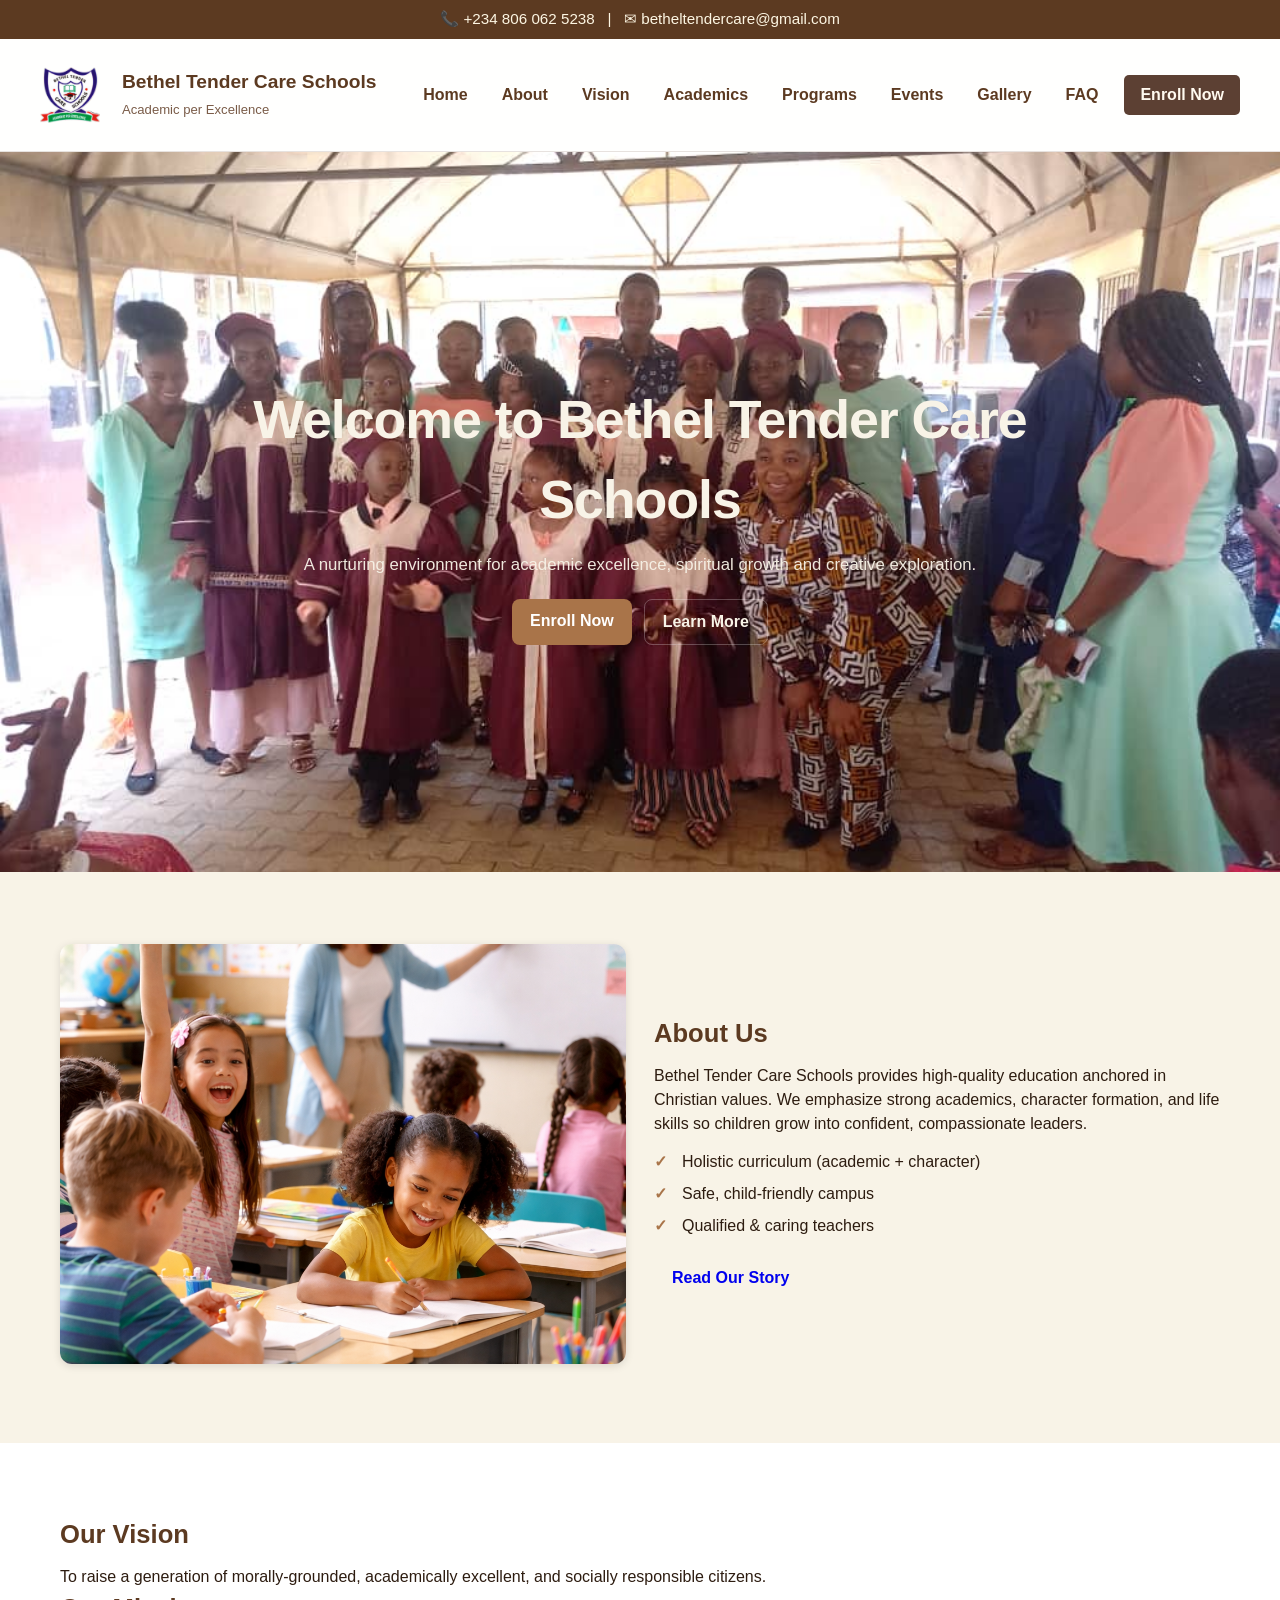
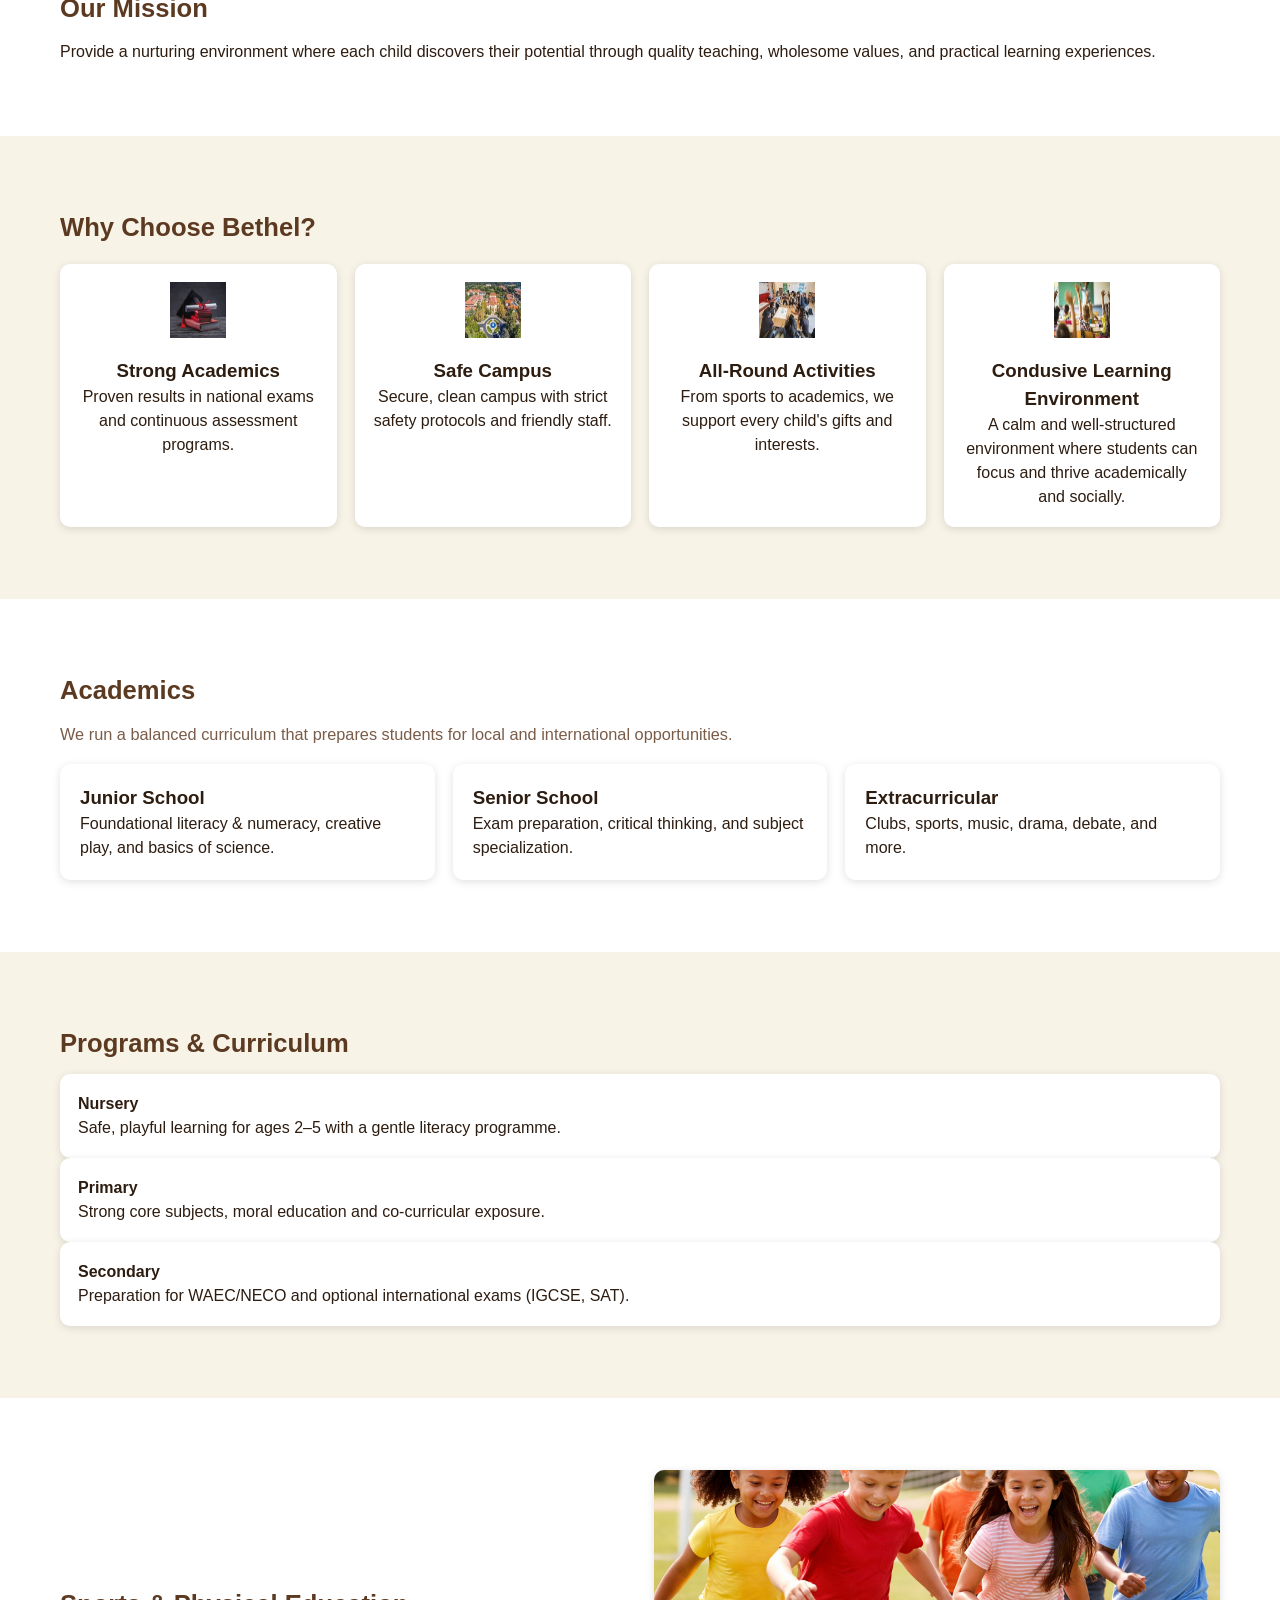
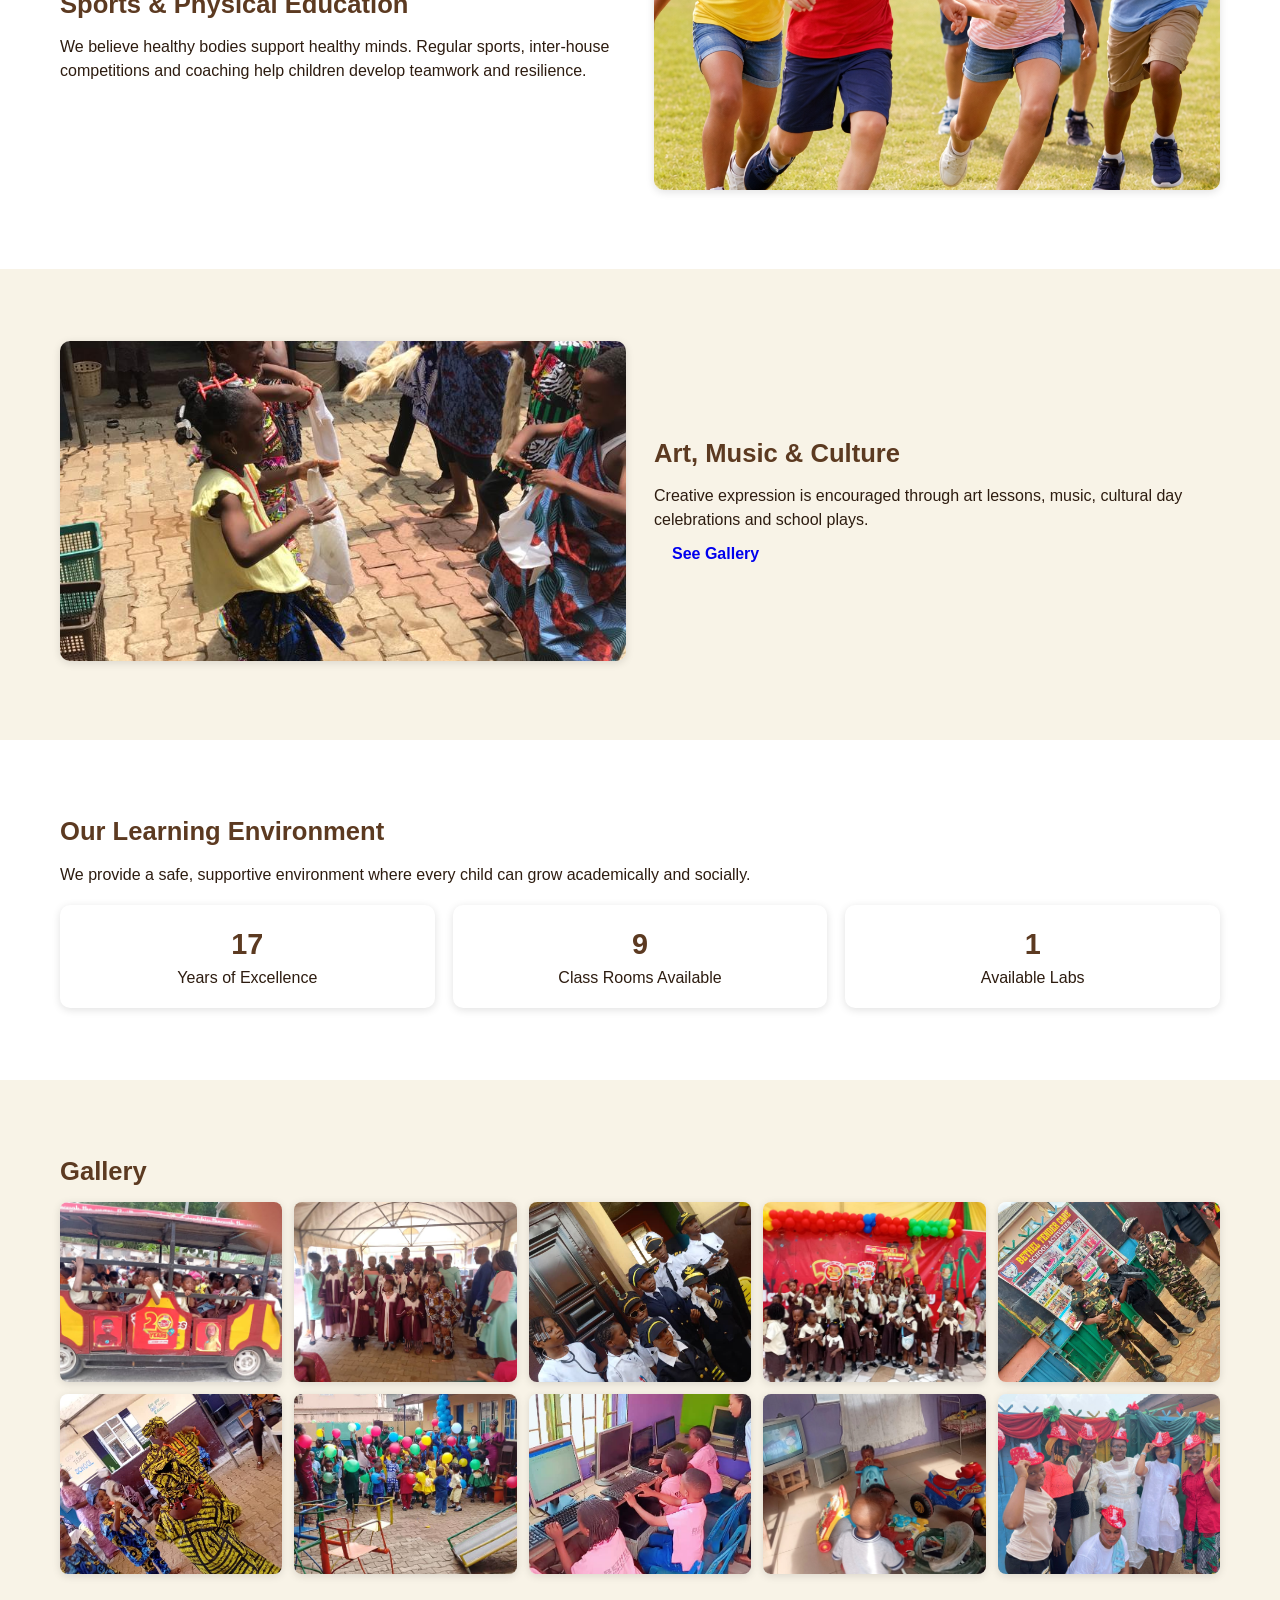
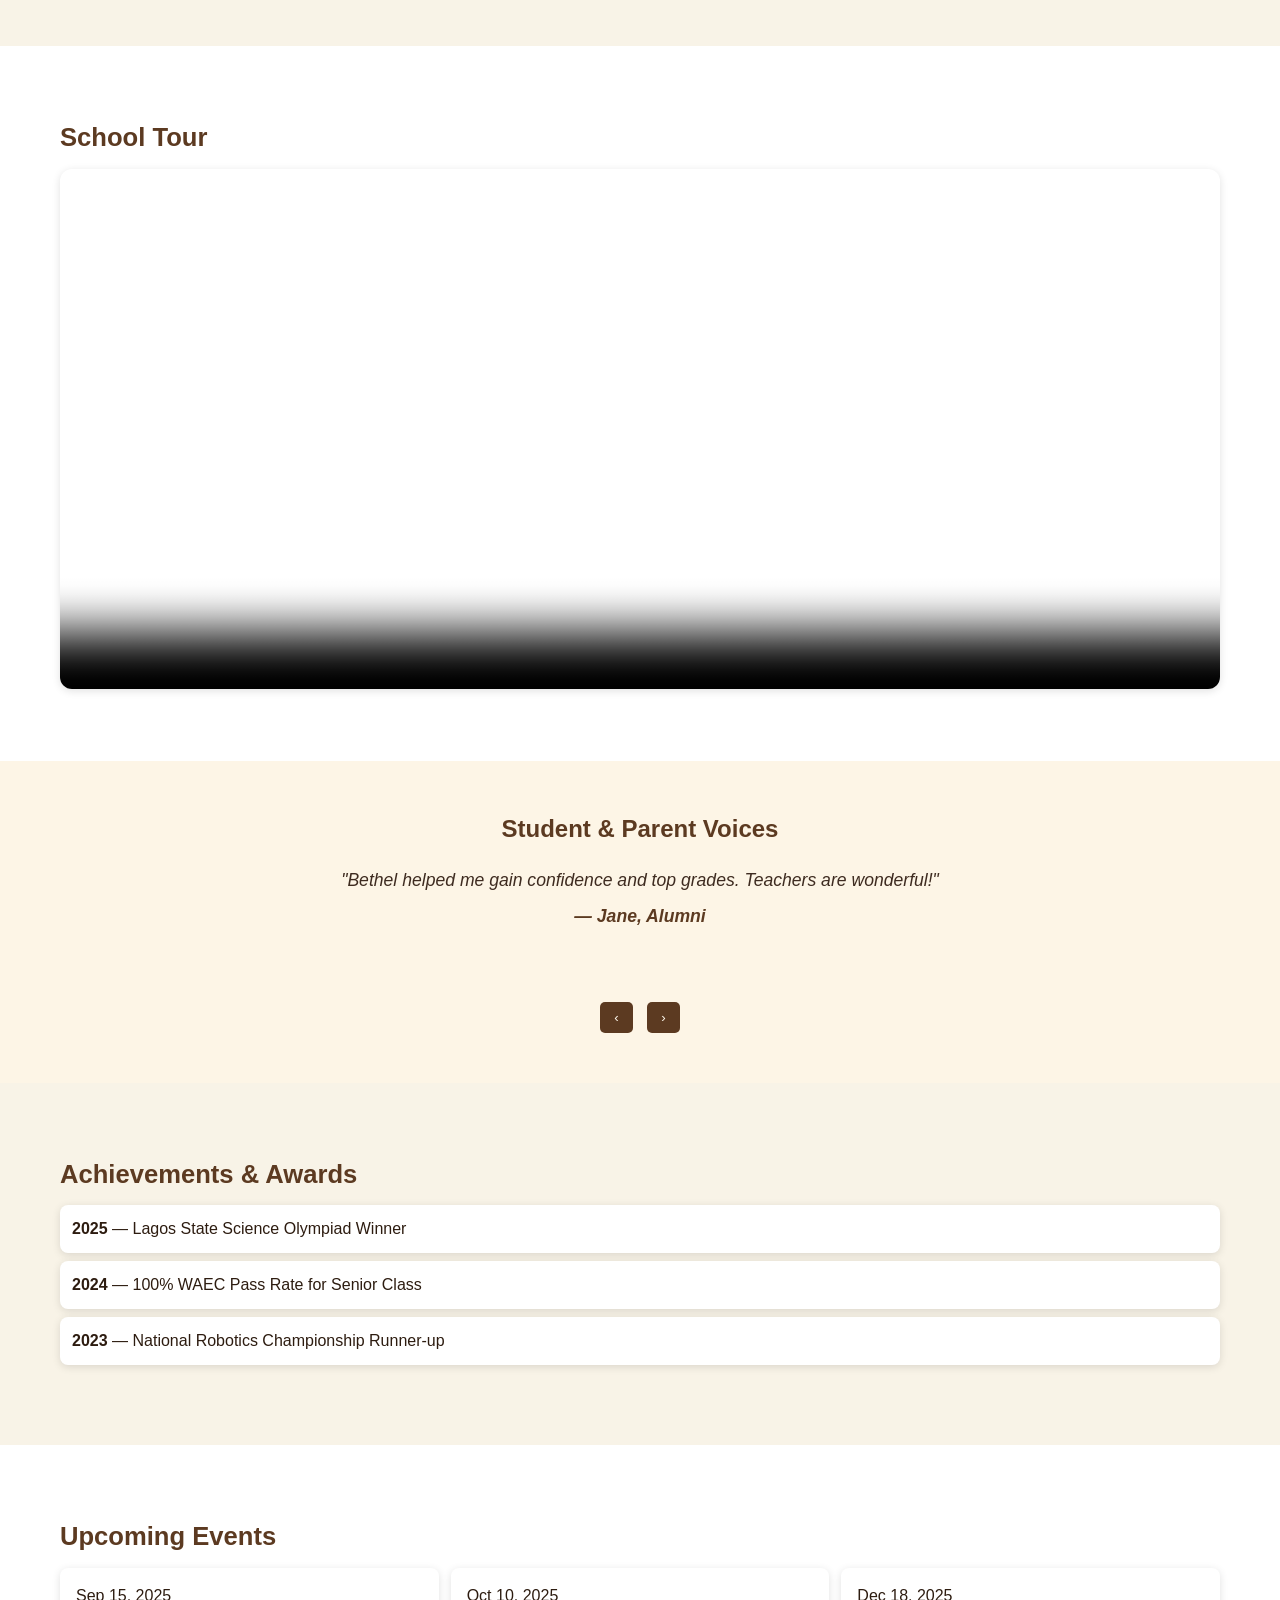
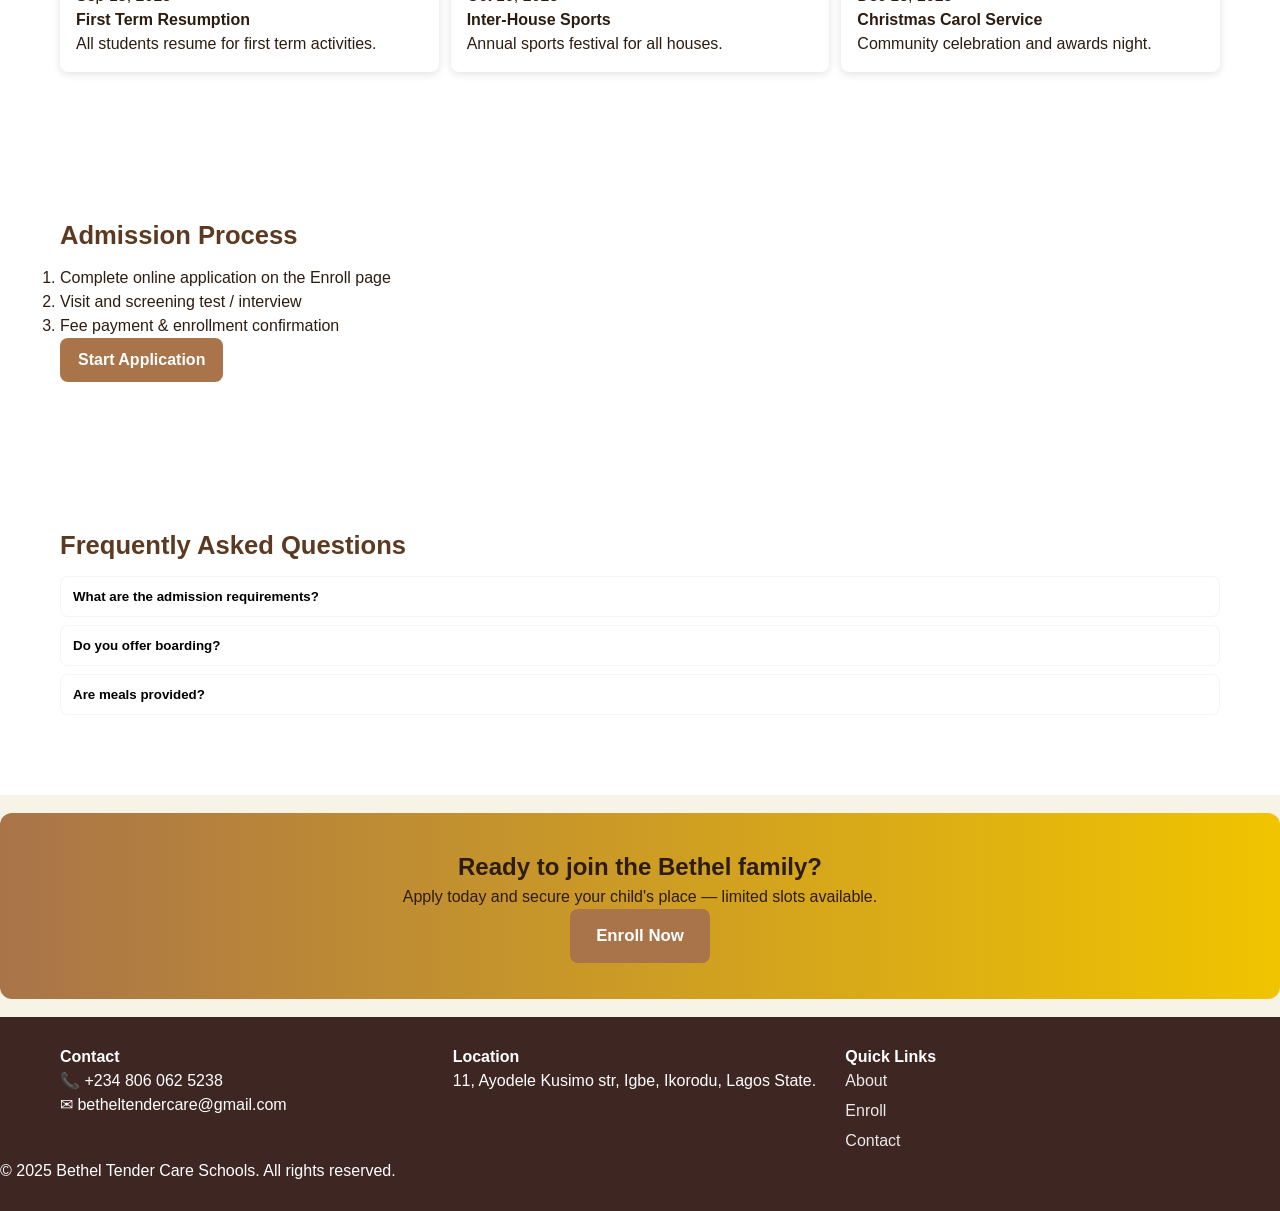
==== commit 24bbea0c: "update" ====
--- a/index.html
+++ b/index.html
@@ -171,11 +171,6 @@
       <div class="media-right">
         <h2>Sports & Physical Education</h2>
         <p>We believe healthy bodies support healthy minds. Regular sports, inter-house competitions and coaching help children develop teamwork and resilience.</p>
-        <ul>
-          <li>Football, athletics, basketball</li>
-          <li>Swimming lessons</li>
-          <li>Inter-school tournaments</li>
-        </ul>
       </div>
     </div>
   </section>
